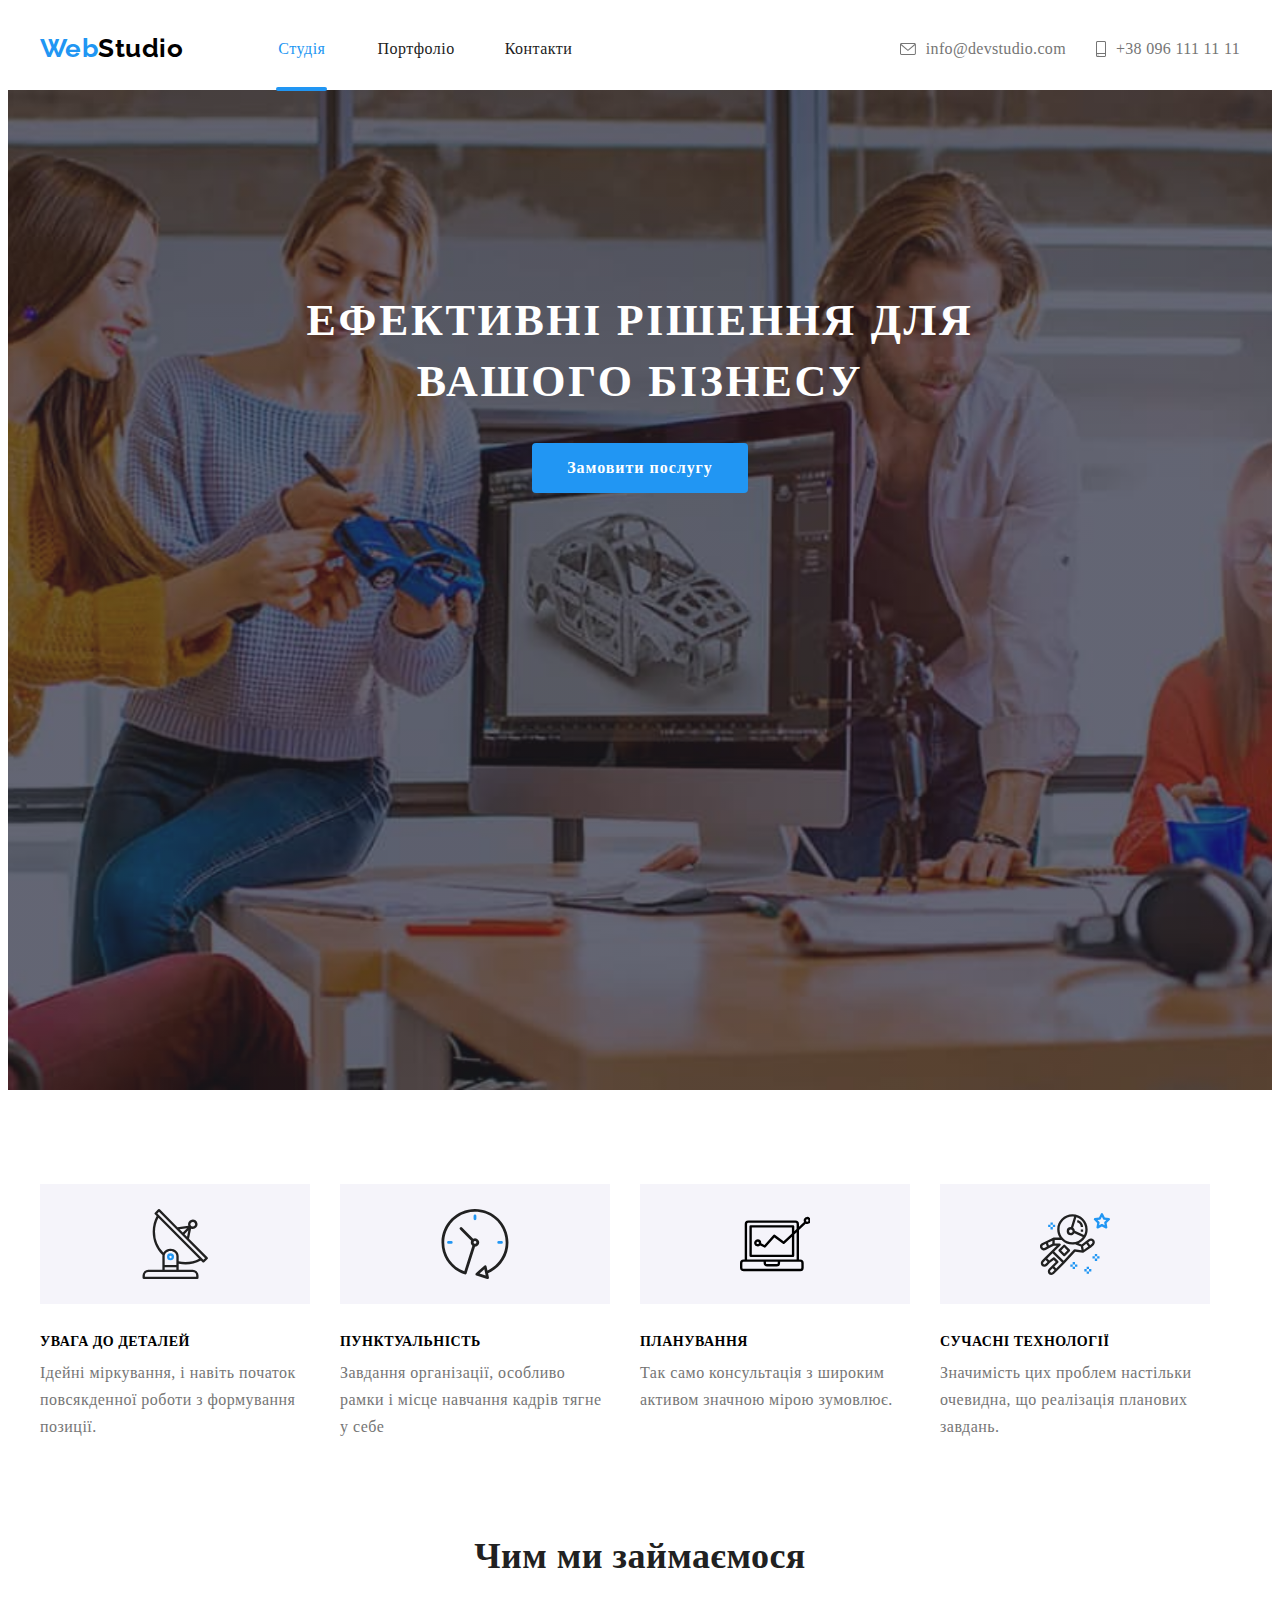
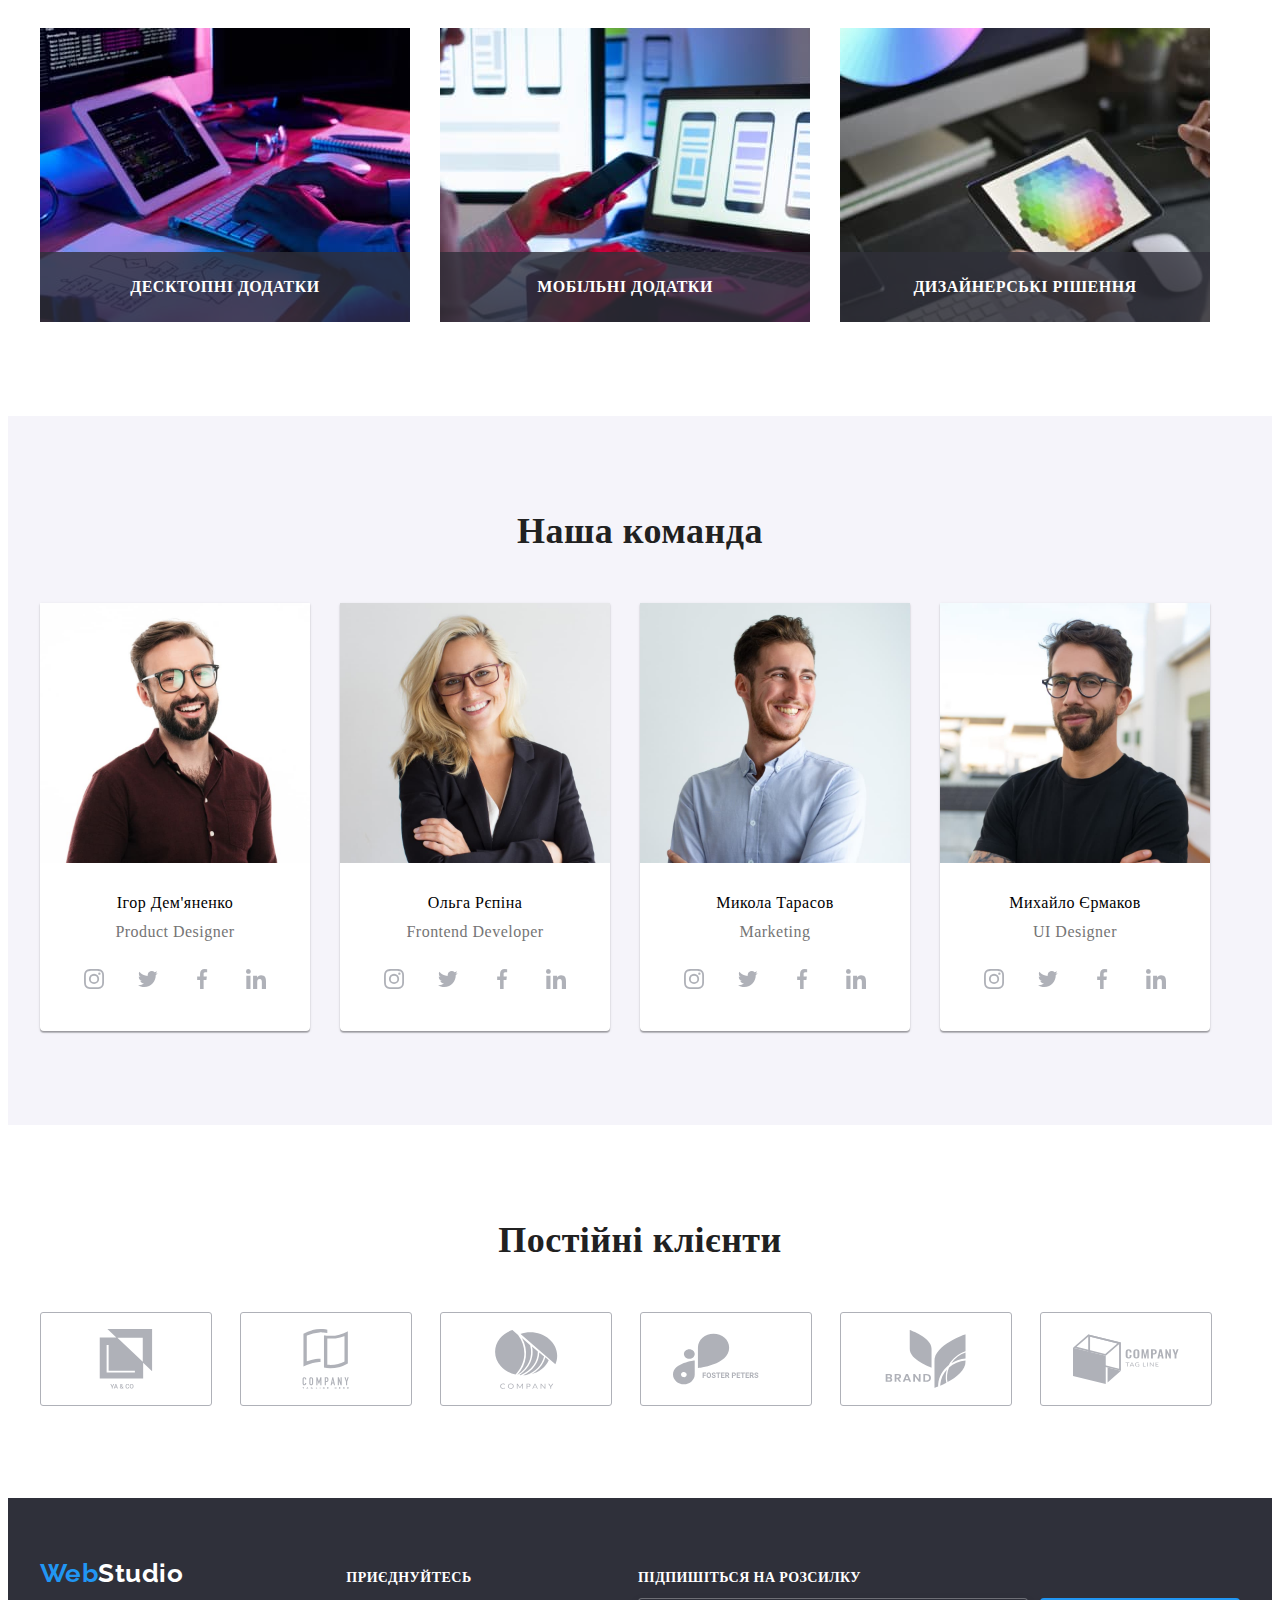
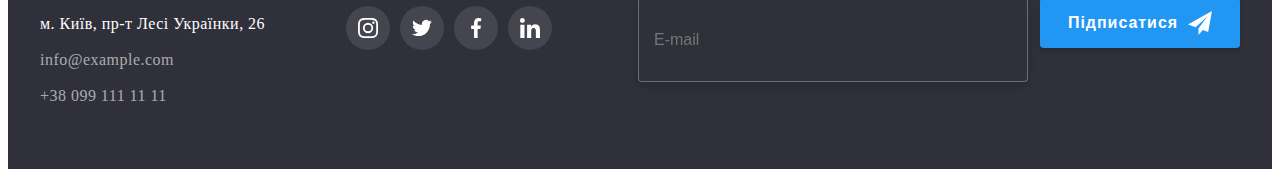
==== index.html @ 27f732f0 "Compiler-паршини" ====
<!DOCTYPE html>
<html lang="uk">
  <head>
    <meta charset="UTF-8" />
    <meta http-equiv="X-UA-Compatible" content="IE=edge" />
    <meta name="viewport" content="width=device-width, initial-scale=1.0" />
    <title>Студія</title>
    <link rel="preconnect" href="https://fonts.googleapis.com" />
    <link rel="preconnect" href="https://fonts.gstatic.com" crossorigin />
    <link
      href="https://fonts.googleapis.com/css2?family=Raleway:wght@700&family=Roboto:wght@400;500;700;900&display=swap"
      rel="stylesheet"
    />
    <link
      rel="stylesheet"
      href="https://cdnjs.cloudflare.com/ajax/libs/modern-normalize/1.1.0/modern-normalize.min.css"
      integrity="sha512-wpPYUAdjBVSE4KJnH1VR1HeZfpl1ub8YT/NKx4PuQ5NmX2tKuGu6U/JRp5y+Y8XG2tV+wKQpNHVUX03MfMFn9Q=="
      crossorigin="anonymous"
      referrerpolicy="no-referrer"
    />
    <link rel="stylesheet" href="./css/main.min.css" />
  </head>
  <body>
    <!-- Header -->
    <header class="page-header">
      <div class="container header">
        <a href="./index.html" class="logo"
          >Web<span class="word-header">Studio</span></a
        >
        <nav>
          <ul class="site-nav">
            <li class="item">
              <a href="./index.html" class="link currently"> Студія </a>
            </li>
            <li class="item">
              <a href="./portfolio.html" class="link">Портфоліо</a>
            </li>
            <li class="item"><a href="#" class="link">Контакти</a></li>
          </ul>
        </nav>
        <ul class="data">
          <li class="item">
            <a href="mailto:info@devstudio.com" class="data-link link">
              <svg class="icon-letter" width="16" height="12">
                <use href="./images/icons.svg#icon-letter"></use>
              </svg>
              info@devstudio.com
            </a>
          </li>
          <li class="item">
            <a href="tel:+380961111111" class="data-link link">
              <svg class="icon-phone" width="10" height="16">
                <use href="./images/icons.svg#icon-phone"></use>
              </svg>
              +38 096 111 11 11
            </a>
          </li>
        </ul>
      </div>
    </header>

    <!-- Hero -->
    <main>
      <section class="hero">
        <div class="container">
          <h1 class="hero-title">Ефективні рішення для вашого бізнесу</h1>
          <!-- Modal window -->
          <button type="button" class="button-hero" data-modal-open>
            Замовити послугу
          </button>
          <div class="backdrop is-hidden" data-modal>
            <div class="modal">
              <button type="button" class="btn-modal-close" data-modal-close>
                <svg class="icon-modal" width="18" height="18">
                  <use href="./images/icons.svg#icon-close-mod-win"></use>
                </svg>
              </button>
              <!-- modal form -->
              <div class="modal-form">
                <p class="form-title">Залиште свої дані, ми вам передзвонимо</p>
                <form class="form">
                  <div class="form-field">
                    <label class="form-label" for="name">Ім'я</label>
                    <div class="icon-position">
                      <input
                        class="form-input"
                        type="text"
                        name="name"
                        id="name"
                      />
                      <svg class="icon-form" width="18" height="18">
                        <use href="./images/icons.svg#icon-mod-name"></use>
                      </svg>
                    </div>
                  </div>
                  <div class="form-field">
                    <label class="form-label" for="tel">Телефон </label>
                    <div class="icon-position">
                      <input
                        class="form-input"
                        type="tel"
                        name="tel"
                        id="tel"
                      />
                      <svg class="icon-form" width="18" height="18">
                        <use href="./images/icons.svg#icon-mod-tel"></use>
                      </svg>
                    </div>
                  </div>
                  <div class="form-field">
                    <label class="form-label" for="email">Пошта</label>
                    <div class="icon-position">
                      <input
                        class="form-input"
                        type="email"
                        name="email"
                        id="email"
                      />
                      <svg class="icon-form" width="18" height="18">
                        <use href="./images/icons.svg#icon-mod-email"></use>
                      </svg>
                    </div>
                  </div>
                  <div class="comment-field">
                    <label class="form-label" for="comment">Коментар</label>
                    <textarea
                      class="comment"
                      name="comment"
                      id="comment"
                      placeholder="Введіть текст"
                    ></textarea>
                  </div>
                  <div class="checkbox-field">
                    <label class="form-label" for="agree">
                      <input
                        class="checkbox visually-hidden"
                        type="checkbox"
                        name="agree"
                        value="agree"
                        id="agree"
                      />
                      <svg class="icon-checkbox" width="16" height="15">
                        <use href="./images/icons.svg#icon-icon-check"></use>
                      </svg>
                      Погоджуюся з розсилкою та приймаю
                      <a href="" class="words-accent">Умови договору</a>
                    </label>
                  </div>
                  <button type="submit" class="bth-modal-send">
                    <span class="word-send">Відправити </span>
                  </button>
                </form>
              </div>
            </div>
          </div>
        </div>
      </section>
      <!-- Features -->
      <section class="section clients">
        <div class="container">
          <h2 class="visually-hidden">Feature</h2>
          <ul class="features-list">
            <li class="content icon-antena">
              <div class="icon-bcg">
                <svg width="70" height="70">
                  <use href="./images/icons.svg#icon-antena"></use>
                </svg>
              </div>
              <h3 class="title">увага до деталей</h3>
              <p class="p">
                Ідейні міркування, і навіть початок повсякденної роботи з
                формування позиції.
              </p>
            </li>
            <li class="content icon-clock">
              <div class="icon-bcg">
                <svg width="70" height="70">
                  <use href="./images/icons.svg#icon-clock"></use>
                </svg>
              </div>
              <h3 class="title">пунктуальність</h3>
              <p class="p">
                Завдання організації, особливо рамки і місце навчання кадрів
                тягне у себе
              </p>
            </li>
            <li class="content icon-vector">
              <div class="icon-bcg">
                <svg width="70" height="70">
                  <use href="./images/icons.svg#icon-vector"></use>
                </svg>
              </div>
              <h3 class="title">планування</h3>
              <p class="p">
                Так само консультація з широким активом значною мірою зумовлює.
              </p>
            </li>
            <li class="content icon-astronaut">
              <div class="icon-bcg">
                <svg width="70" height="70">
                  <use href="./images/icons.svg#icon-astronaut"></use>
                </svg>
              </div>
              <h3 class="title">сучасні технології</h3>
              <p class="p">
                Значимість цих проблем настільки очевидна, що реалізація
                планових завдань.
              </p>
            </li>
          </ul>
        </div>
      </section>

      <!-- Our work -->
      <section class="section work">
        <div class="container work">
          <h2 class="section-title">Чим ми займаємося</h2>
          <ul class="work-list">
            <li class="work-img">
              <img
                src="./images/work-image-1.jpg"
                alt="Різнокольорова картинка на екрані планшета"
                width="370"
                height="295"
              />
              <p class="subtitle">Десктопні додатки</p>
            </li>
            <li class="work-img">
              <img
                src="./images/work-image-2.jpg"
                alt="Людина друкує на клавіатурі"
                width="370"
                height="295"
              />
              <p class="subtitle">Мобільні додатки</p>
            </li>
            <li class="work-img">
              <img
                src="./images/work-image-3.jpg"
                alt="Людина тримає телефон перед ноутбуком"
                width="370"
                height="295"
              />
              <p class="subtitle">Дизайнерські рішення</p>
            </li>
          </ul>
        </div>
      </section>

      <!-- Our team -->
      <section class="section team">
        <div class="container">
          <h2 class="section-title">Наша команда</h2>
          <ul class="team-list">
            <li class="team title">
              <img
                src="./images/img-team-1.jpg"
                alt="Чоловік в сорочці та окулярах"
                width="270"
                height="260"
              />
              <div class="item-team">
                <h3 class="worker-name">Ігор Дем'яненко</h3>
                <p class="profesion">Product Designer</p>
                <ul class="socials-worker">
                  <li class="link-worker">
                    <a href="" class="link-soc-worker">
                      <svg class="icon insta" width="20" height="20">
                        <use
                          href="./images/icons.svg#icon-instagram-team"
                        ></use>
                      </svg>
                    </a>
                  </li>
                  <li class="link-worker">
                    <a href="" class="link-soc-worker">
                      <svg class="icon twitter" width="20" height="20">
                        <use href="./images/icons.svg#icon-twittwer-team"></use>
                      </svg>
                    </a>
                  </li>
                  <li class="link-worker">
                    <a href="" class="link-soc-worker"
                      ><svg class="icon facebook" width="20" height="20">
                        <use href="./images/icons.svg#icon-facebook-team"></use>
                      </svg>
                    </a>
                  </li>
                  <li class="link-worker">
                    <a href="" class="link-soc-worker"
                      ><svg class="icon linkedin" width="20" height="20">
                        <use href="./images/icons.svg#icon-linkedin-team"></use>
                      </svg>
                    </a>
                  </li>
                </ul>
              </div>
            </li>

            <li class="team title">
              <img
                src="./images/img-team-2.jpg"
                alt="Блондинка в окулярах,що посміхається"
                width="270"
                height="260"
              />
              <div class="item-team">
                <h3 class="worker-name">Ольга Рєпіна</h3>
                <p class="profesion">Frontend Developer</p>
                <ul class="socials-worker">
                  <li class="link-worker">
                    <a href="" class="link-soc-worker">
                      <svg class="icon insta" width="20" height="20">
                        <use
                          href="./images/icons.svg#icon-instagram-team"
                        ></use>
                      </svg>
                    </a>
                  </li>
                  <li class="link-worker">
                    <a href="" class="link-soc-worker">
                      <svg class="icon twitter" width="20" height="20">
                        <use href="./images/icons.svg#icon-twittwer-team"></use>
                      </svg>
                    </a>
                  </li>
                  <li class="link-worker">
                    <a href="" class="link-soc-worker"
                      ><svg class="icon facebook" width="20" height="20">
                        <use href="./images/icons.svg#icon-facebook-team"></use>
                      </svg>
                    </a>
                  </li>
                  <li class="link-worker">
                    <a href="" class="link-soc-worker"
                      ><svg class="icon linkedin" width="20" height="20">
                        <use href="./images/icons.svg#icon-linkedin-team"></use>
                      </svg>
                    </a>
                  </li>
                </ul>
              </div>
            </li>

            <li class="team title">
              <img
                src="./images/img-team-3.jpg"
                alt="Чоловік в білій сорочці"
                width="270"
                height="260"
              />
              <div class="item-team">
                <h3 class="worker-name">Микола Тарасов</h3>
                <p class="profesion">Marketing</p>
                <ul class="socials-worker">
                  <li class="link-worker">
                    <a href="" class="link-soc-worker">
                      <svg class="icon insta" width="20" height="20">
                        <use
                          href="./images/icons.svg#icon-instagram-team"
                        ></use>
                      </svg>
                    </a>
                  </li>
                  <li class="link-worker">
                    <a href="" class="link-soc-worker">
                      <svg class="icon twitter" width="20" height="20">
                        <use href="./images/icons.svg#icon-twittwer-team"></use>
                      </svg>
                    </a>
                  </li>
                  <li class="link-worker">
                    <a href="" class="link-soc-worker"
                      ><svg class="icon facebook" width="20" height="20">
                        <use href="./images/icons.svg#icon-facebook-team"></use>
                      </svg>
                    </a>
                  </li>
                  <li class="link-worker">
                    <a href="" class="link-soc-worker"
                      ><svg class="icon linkedin" width="20" height="20">
                        <use href="./images/icons.svg#icon-linkedin-team"></use>
                      </svg>
                    </a>
                  </li>
                </ul>
              </div>
            </li>
            <li class="team title">
              <img
                src="./images/img-team-4.jpg"
                alt="Чоловік в чорній футболці та окулярах"
                width="270"
                height="260"
              />
              <div class="item-team">
                <h3 class="worker-name">Михайло Єрмаков</h3>
                <p class="profesion">UI Designer</p>
                <ul class="socials-worker">
                  <li class="link-worker">
                    <a href="" class="link-soc-worker">
                      <svg class="icon insta" width="20" height="20">
                        <use
                          href="./images/icons.svg#icon-instagram-team"
                        ></use>
                      </svg>
                    </a>
                  </li>
                  <li class="link-worker">
                    <a href="" class="link-soc-worker">
                      <svg class="icon twitter" width="20" height="20">
                        <use href="./images/icons.svg#icon-twittwer-team"></use>
                      </svg>
                    </a>
                  </li>
                  <li class="link-worker">
                    <a href="" class="link-soc-worker"
                      ><svg class="icon facebook" width="20" height="20">
                        <use href="./images/icons.svg#icon-facebook-team"></use>
                      </svg>
                    </a>
                  </li>
                  <li class="link-worker">
                    <a href="" class="link-soc-worker"
                      ><svg class="icon linkedin" width="20" height="20">
                        <use href="./images/icons.svg#icon-linkedin-team"></use>
                      </svg>
                    </a>
                  </li>
                </ul>
              </div>
            </li>
          </ul>
        </div>
      </section>
    </main>
    <!-- Our clients -->
    <section class="section clients">
      <div class="container">
        <h2 class="section-title">Постійні клієнти</h2>
        <ul class="clients-list">
          <li class="item-clients">
            <a href="" class="link-clients">
              <svg class="clients-logo" width="106" height="60">
                <use href="./images/icons.svg#icon-client-1"></use>
              </svg>
            </a>
          </li>
          <li class="item-clients">
            <a href="" class="link-clients">
              <svg class="clients-logo" width="106" height="60">
                <use href="./images/icons.svg#icon-client-2"></use>
              </svg>
            </a>
          </li>
          <li class="item-clients">
            <a href="" class="link-clients">
              <svg class="clients-logo" width="106" height="60">
                <use href="./images/icons.svg#icon-client-3"></use>
              </svg>
            </a>
          </li>
          <li class="item-clients">
            <a href="" class="link-clients">
              <svg class="clients-logo" width="106" height="60">
                <use href="./images/icons.svg#icon-client-4"></use>
              </svg>
            </a>
          </li>
          <li class="item-clients">
            <a href="" class="link-clients">
              <svg class="clients-logo" width="106" height="60">
                <use href="./images/icons.svg#icon-client-5"></use>
              </svg>
            </a>
          </li>
          <li class="item-clients">
            <a href="" class="link-clients">
              <svg class="clients-logo" width="106" height="60">
                <use href="./images/icons.svg#icon-client-6"></use>
              </svg>
            </a>
          </li>
        </ul>
      </div>
    </section>
    <!-- Footer -->
    <footer class="page-footer">
      <div class="container footer container-flex">
        <div>
          <a href="./index.html" class="logo"
            >Web<span class="word-footer">Studio</span></a
          >
          <address>
            <ul class="footer-adress">
              <li class="adress list">
                <a
                  href="https://goo.gl/maps/qeJtRWm4Bzfb1oUb7"
                  target="_blank"
                  rel="noopener noreferrer nofollow"
                  class="link color"
                  >м. Київ, пр-т Лесі Українки, 26</a
                >
              </li>
              <li class="list">
                <a href="mailto:info@example.com" class="link"
                  >info@example.com</a
                >
              </li>
              <li class="list">
                <a href="tel:+380991111111" class="link">+38 099 111 11 11</a>
              </li>
            </ul>
          </address>
        </div>
        <div class="social">
          <p class="social-title">Приєднуйтесь</p>
          <ul class="social-list">
            <li class="item-footer">
              <a href="" class="social-link">
                <svg class="link-insta" width="20" height="20">
                  <use href="./images/icons.svg#icon-instagram-footer"></use>
                </svg>
              </a>
            </li>
            <li class="item-footer">
              <a href="" class="social-link">
                <svg class="link-twitter" width="20" height="20">
                  <use href="./images/icons.svg#icon-twitter-footer"></use>
                </svg>
              </a>
            </li>
            <li class="item-footer">
              <a href="" class="social-link">
                <svg class="link-facebook" width="20" height="20">
                  <use href="./images/icons.svg#icon-facebook-footer"></use>
                </svg>
              </a>
            </li>
            <li class="item-footer">
              <a href="" class="social-link">
                <svg class="link-linkedin" width="20" height="20">
                  <use href="./images/icons.svg#icon-linkedin-footer"></use>
                </svg>
              </a>
            </li>
          </ul>
        </div>
        <div class="footer-form-box">
          <p class="footer-form-subtitle">Підпишіться на розсилку</p>
          <form class="footer-form">
            <input type="email" name="email" placeholder="E-mail" />
            <button class="btn-sign" type="submit">
              <span class="item-sign">Підписатися</span>
              <svg width="24" height="24">
                <use href="./images/icons.svg#icon-telegram-footer"></use>
              </svg>
            </button>
          </form>
        </div>
      </div>
    </footer>
    <script>
      (() => {
        document.querySelector(".js-speaker-form").addEventListener("submit", e => {
          e.preventDefault();
          new FormData(e.currentTarget).forEach((value, name) => console.log(${name}: ${value}));
        });
      })();
    </script>
  </body>
</html>
---- css/main.min.css ----
h1,h2,h3,h4,h5,h6,p{margin:0px}img{display:block;max-width:100%;height:auto}ul{padding:0;margin:0;list-style:none}body{color:var #212121;background-color:var #fff;font-family:var "Roboto",sans-serif;font-size:var 14px;letter-spacing:.03em}.all-padding,.clients,.section{padding-top:94px;padding-bottom:94px}.adress{font-style:normal}.container{width:1200px;margin-left:auto;margin-right:auto;padding-left:15px;padding-right:15px}.link{text-decoration:none}.visually-hidden{position:absolute;white-space:nowrap;width:1px;height:1px;overflow:hidden;border:0;padding:0;clip:rect(0 0 0 0);-webkit-clip-path:inset(50%);clip-path:inset(50%);margin:-1px}.page-header{background-color:#fff}.page-header .logo,.page-footer .logo{font-family:"Raleway",sans-serif;font-weight:700;font-size:26px;line-height:1.2}.logo{margin-right:93px;color:#2196f3;text-decoration:none}.word-header{color:#000}.site-nav{display:flex}.site-nav .item+.item{margin-left:50px}.site-nav .link{display:block;padding-top:10px;padding-bottom:10px;color:#212121;font-weight:500;line-height:1.1;text-decoration:none;transition-property:color;transition-duration:250ms;transition-timing-function:cubic-bezier(0.4, 0, 0.2, 1)}.site-nav .link:hover,.site-nav .link:focus{color:#2196f3}.site-nav .link.currently{position:relative;color:#2196f3;padding-left:2px;padding-right:2px}.data{display:flex;margin-left:auto}.data .item+.item{margin-left:30px}.page-header .header{display:flex;align-items:center}.data .data-link{display:flex;align-items:center;padding-top:32px;padding-bottom:32px;color:#757575;font-weight:500;line-height:1.1;letter-spacing:.02em;transition:color 250ms cubic-bezier(0.4, 0, 0.2, 1)}.data-link{fill:#757575}.icon-letter,.icon-phone{fill:currentColor;margin-right:10px}.currently::after{content:"";position:absolute;bottom:-23px;right:0;width:100%;height:4px;background-color:#2196f3;border-radius:2px}.hero{max-width:1600px;height:600px;padding:200px 0;margin:auto;background-image:linear-gradient(rgba(47, 48, 58, 0.4), rgba(47, 48, 58, 0.4)),url("../images/hero-fon.jpg");background-repeat:no-repeat;background-position:center;background-size:cover;background-color:#2f303a;text-align:center}.hero-title{margin-bottom:30px;margin-right:auto;margin-left:auto;width:696px;color:#fff;font-style:normal;font-weight:900;font-size:44px;line-height:1.4;letter-spacing:.06em;text-transform:uppercase}.button-hero{display:inline-block;border-radius:4px;padding:10px 32px;min-width:216px;border:none;color:#fff;background-color:#2196f3;font-family:inherit;font-weight:700;font-size:16px;line-height:1.9;align-items:center;text-align:center;letter-spacing:.06em;cursor:pointer;transition:background-color 250ms cubic-bezier(0.4, 0, 0.2, 1)}.button:hover,.button:focus{background-color:#188ce8}.backdrop{position:fixed;top:0;left:0;width:100%;height:100%;background-color:rgba(0,0,0,.2);opacity:1;transition:opacity 250ms cubic-bezier(0.4, 0, 0.2, 1),visibility 250ms cubic-bezier(0.4, 0, 0.2, 1)}.backdrop.is-hidden{opacity:0;pointer-events:none;visibility:hidden}.modal{position:absolute;top:50%;left:50%;transform:translate(-50%, -50%);transition:transform 250ms cubic-bezier(0.4, 0, 0.2, 1),box-shadow 250ms cubic-bezier(0.4, 0, 0.2, 1);width:528px;height:581px;background-color:#fff;border-radius:4px;box-shadow:0px 1px 3px rgba(0,0,0,.12),0px 1px 1px rgba(0,0,0,.14),0px 2px 1px rgba(0,0,0,.2)}.btn-modal-close{position:absolute;top:8px;right:8px;display:flex;justify-content:center;align-items:center;width:30px;height:30px;padding:6px;margin-left:auto;background-color:#fff;color:#000;border-radius:50%;border:1px solid rgba(0,0,0,.1);cursor:pointer;transition:fill 250ms cubic-bezier(0.4, 0, 0.2, 1)}.btn-modal-close:hover,.btn-modal-close:focus{fill:#2196f3}.modal-form{padding:40px}.form-title{margin-bottom:12px;font-weight:700;font-size:20px;line-height:1.2;text-align:center;color:#212121}.bth-modal-send{display:inline-block;margin-top:30px;width:200px;height:50px;text-align:center;background-color:#2196f3;box-shadow:0px 4px 4px rgba(0,0,0,.15);border-radius:4px;border:none;cursor:pointer;transition:background-color 250ms cubic-bezier(0.4, 0, 0.2, 1),box-shadow 250ms cubic-bezier(0.4, 0, 0.2, 1)}.bth-modal-send:hover,.bth-modal-send:focus{background:#188ce8;box-shadow:0px 4px 4px rgba(0,0,0,.15);border-radius:4px}.word-send{padding:10px 52px;font-weight:700;font-size:16px;line-height:1.9;letter-spacing:.06em;color:#fff}.words-accent{color:#2196f3}.form-field{text-align:start;margin-bottom:10px}.form-label{display:block;margin-bottom:4px;font-size:12px;line-height:1.2;letter-spacing:.01em;color:#757575}.form-input{padding-left:42px;width:100%;height:40px;border:1px solid rgba(33,33,33,.2);border-radius:4px;transition:border-color 250ms cubic-bezier(0.4, 0, 0.2, 1),cursor 250ms cubic-bezier(0.4, 0, 0.2, 1)}.form-input:hover,.form-input:focus,.comment:hover,.comment:focus{border-color:#2196f3;cursor:pointer;outline:none}.comment-field{display:flex;flex-direction:column;text-align:start;margin-bottom:20px}textarea{resize:none}.comment{width:100%;height:120px;border:1px solid rgba(33,33,33,.2);border-radius:4px;padding:12px 16px;transition:border-color 250ms cubic-bezier(0.4, 0, 0.2, 1),cursor 250ms cubic-bezier(0.4, 0, 0.2, 1)}.comment-field .comment::-moz-placeholder{font-size:12px;line-height:1.7;letter-spacing:.01em;color:rgba(117,117,117,.5)}.comment-field .comment:-ms-input-placeholder{font-size:12px;line-height:1.7;letter-spacing:.01em;color:rgba(117,117,117,.5)}.comment-field .comment::placeholder{font-size:12px;line-height:1.7;letter-spacing:.01em;color:rgba(117,117,117,.5)}.checkbox-field input[type=checkbox]{margin-right:8px}.checkbox-field{display:flex;align-items:center;justify-content:center}.checkbox-field .form-label{font-size:14px;line-height:1.8;color:#757575}.icon-position{position:relative}.icon-form{position:absolute;top:50%;left:12px;transform:translateY(-50%);transition:fill 250ms cubic-bezier(0.4, 0, 0.2, 1)}.form-input:hover+.icon-form,.form-input:focus+.icon-form{fill:var(--color-accent)}.icon-checkbox{margin-right:7px;display:inline-block;border:2px solid #212121;border-radius:2px;transition:background-color 250ms cubic-bezier(0.4, 0, 0.2, 1),border-color 250ms cubic-bezier(0.4, 0, 0.2, 1),background-image 250ms cubic-bezier(0.4, 0, 0.2, 1)}.checkbox:checked+.icon-checkbox{background-color:#2196f3;background-image:url(../images/agree.svg);background-size:contain;background-origin:border-box;border-color:#2196f3}.features-list{display:flex}.features-list .content:not(:last-child){margin-right:30px}.content{width:270px}.features-list .title{margin-top:30px;margin-bottom:10px;line-height:1.1;font-size:14px;text-transform:uppercase}.clientes .title{color:#212121;font-weight:700;line-height:1.1;text-transform:uppercase}.clients .p{color:#757575;line-height:1.7}.icon-bcg{display:flex;justify-content:center;align-items:center;font-weight:270px;height:120px;background-color:#f5f4fa}.clients-list{display:flex;gap:30px}.item-clients{width:170px;height:92px}.link-clients{display:flex;justify-content:center;align-items:center;width:100%;height:100%;color:#afb1b8;border:1px solid #afb1b8;border-radius:3px;transition:color 250ms cubic-bezier(0.4, 0, 0.2, 1),border 250ms cubic-bezier(0.4, 0, 0.2, 1)}.link-clients:hover,.link-clients:focus{color:#2196f3;border:1px solid #2196f3}.link-clients .clients-logo{fill:currentColor}.team{background-color:#f5f4fa}.section .worker-name{margin-bottom:10px;font-weight:500;font-size:16px;line-height:1.2;text-align:center}.section .profesion{color:#757575;font-size:16px;line-height:1.2;text-align:center;margin-bottom:16px}.team-list{display:flex}.team-list .title:not(:last-child){margin-right:30px}.team-list .item-team{padding-top:30px;padding-bottom:30px}.team-list .title{background:#fff;box-shadow:0px 1px 3px rgba(0,0,0,.12),0px 1px 1px rgba(0,0,0,.14),0px 2px 1px rgba(0,0,0,.2);border-radius:0px 0px 4px 4px}.socials-worker{display:flex;justify-content:center;gap:10px}.link-worker{width:44px;height:44px}.link-soc-worker{display:flex;justify-content:center;align-items:center;width:100%;height:100%;border-radius:50%;color:#afb1b8;background-color:#fff;transition:background-color 250ms cubic-bezier(0.4, 0, 0.2, 1),color 250ms cubic-bezier(0.4, 0, 0.2, 1)}.link-soc-worker:hover,.link-soc-worker:focus{background-color:#2196f3;color:#fff}.link-soc-worker .icon{fill:currentColor}.work{padding-top:0}.section-title{margin-bottom:50px;color:#212121;font-weight:700;font-size:36px;line-height:1.2;text-align:center}.work-list{display:flex}.work-list .work-img+.work-img{margin-left:30px}.work-img{position:relative}.subtitle{position:absolute;left:0;bottom:0;width:100%;height:70px;display:flex;align-items:center;justify-content:center;color:#fff;background:rgba(47,48,58,.8);font-weight:700;line-height:1.1;text-align:center;text-transform:uppercase}.products-list>a{text-decoration:none}.types{letter-spacing:.03em}.btn-nav{display:flex;justify-content:center;margin-bottom:50px}.btn-nav .btn-list+.btn-list{margin-left:8px}.title-list{margin-bottom:4px;color:#212121;font-weight:700;font-size:18px;line-height:2;letter-spacing:.06em}.products .title{color:#757575;line-height:1.88;font-size:16px}.products{display:flex;flex-wrap:wrap}.products .products-list{width:370px;margin-right:30px;margin-bottom:30px}.products-list:nth-child(3n){margin-right:0}.products-list:nth-last-child(-n+3){margin-bottom:0px}.heading{padding:20px 24px;border:1px solid #eee}.product-thumb{position:relative;overflow:hidden}.text-side{position:absolute;top:0;left:0;padding:63px 24px;width:100%;height:100%;text-align:center;font-size:18px;line-height:1.5;background-color:rgba(33,150,243,.9);color:#fff;transform:translateY(100%);transition:transform 250ms cubic-bezier(0.4, 0, 0.2, 1)}.products-link:hover .text-side,.products-link:focus .text-side{transform:translateY(0)}.products-link{display:block;transition:box-shadow 250ms cubic-bezier(0.4, 0, 0.2, 1)}.products-link:hover,.products-link:focus{box-shadow:0px 1px 1px rgba(0,0,0,.12),0px 4px 4px rgba(0,0,0,.06),1px 4px 6px rgba(0,0,0,.16)}.btn-nav .button{display:inline-block;padding:6px 22px;border-radius:4px;border:none;font-family:inherit;color:#212121;background-color:#f5f4fa;font-size:16px;font-weight:500;line-height:1.62;letter-spacing:.03;text-align:center;border:none;cursor:pointer;transition:color 250ms cubic-bezier(0.4, 0, 0.2, 1),background-color 250ms cubic-bezier(0.4, 0, 0.2, 1),box-shadow 250ms cubic-bezier(0.4, 0, 0.2, 1)}.button:hover,.button:focus{color:#fff;background-color:#2196f3;box-shadow:0px 3px 1px rgba(0,0,0,.1),0px 1px 2px rgba(0,0,0,.08),0px 2px 2px rgba(0,0,0,.12)}.page-footer{padding-top:60px;padding-bottom:60px;background-color:#2f303a}.word-footer{color:#fff}.page-footer .logo{display:block;margin-bottom:20px}.footer-adress .list:not(:last-child){margin-bottom:9px}.list .link{color:rgba(255,255,255,.6);line-height:1.7;letter-spacing:.03em;font-style:normal;transition:color 250ms cubic-bezier(0.4, 0, 0.2, 1)}.footer-adress .color{color:#fff;line-height:1.7;transition:color 250ms cubic-bezier(0.4, 0, 0.2, 1)}.link:hover,.link:focus{color:#2196f3}.container-flex{display:flex;align-items:baseline}.social-title{margin-bottom:20px;font-size:14px;font-weight:700;line-height:1.14;text-transform:uppercase;color:#fff}.social{margin-left:70px}.social-list{display:flex}.item-footer{margin-right:10px}.item-footer:last-child{margin-right:0}.social-link{display:flex;justify-content:center;align-items:center;background-color:rgba(255,255,255,.1);width:44px;height:44px;border-radius:50%;cursor:pointer;transition:background-color 250ms cubic-bezier(0.4, 0, 0.2, 1)}.social-link:hover,.social-link:hover{background-color:#2196f3}.footer-form-box{margin-left:auto}.footer-form{display:flex;justify-content:space-between;margin-top:12px}.footer-form-subtitle{font-weight:700;font-size:14px;line-height:1.1;letter-spacing:.03em;text-transform:uppercase;color:#fff}.btn-sign{display:flex;justify-content:center;align-items:center;padding:10px 28px;margin-left:12px;width:200px;height:50px;background:#2196f3;box-shadow:0px 4px 4px rgba(0,0,0,.15);border-radius:4px;border:none;cursor:pointer;transition:box-shadow 250ms cubic-bezier(0.4, 0, 0.2, 1)}.item-sign{margin-right:10px;font-weight:700;font-size:16px;line-height:1.9;letter-spacing:.06em;color:#fff}.footer-form input{display:inline-block;min-width:358px;height:50px;padding:16px 15px;background-color:#2f303a;border:1px solid rgba(255,255,255,.3);filter:drop-shadow(0px 4px 4px rgba(0, 0, 0, 0.15));border-radius:4px;font-size:16px;line-height:1.3;color:rgba(255,255,255,.6)}.footer-form .input::-moz-placeholder{font-size:16px;line-height:1.3;color:rgba(255,255,255,.6)}.footer-form .input:-ms-input-placeholder{font-size:16px;line-height:1.3;color:rgba(255,255,255,.6)}.footer-form .input::placeholder{font-size:16px;line-height:1.3;color:rgba(255,255,255,.6)}/*# sourceMappingURL=main.min.css.map */
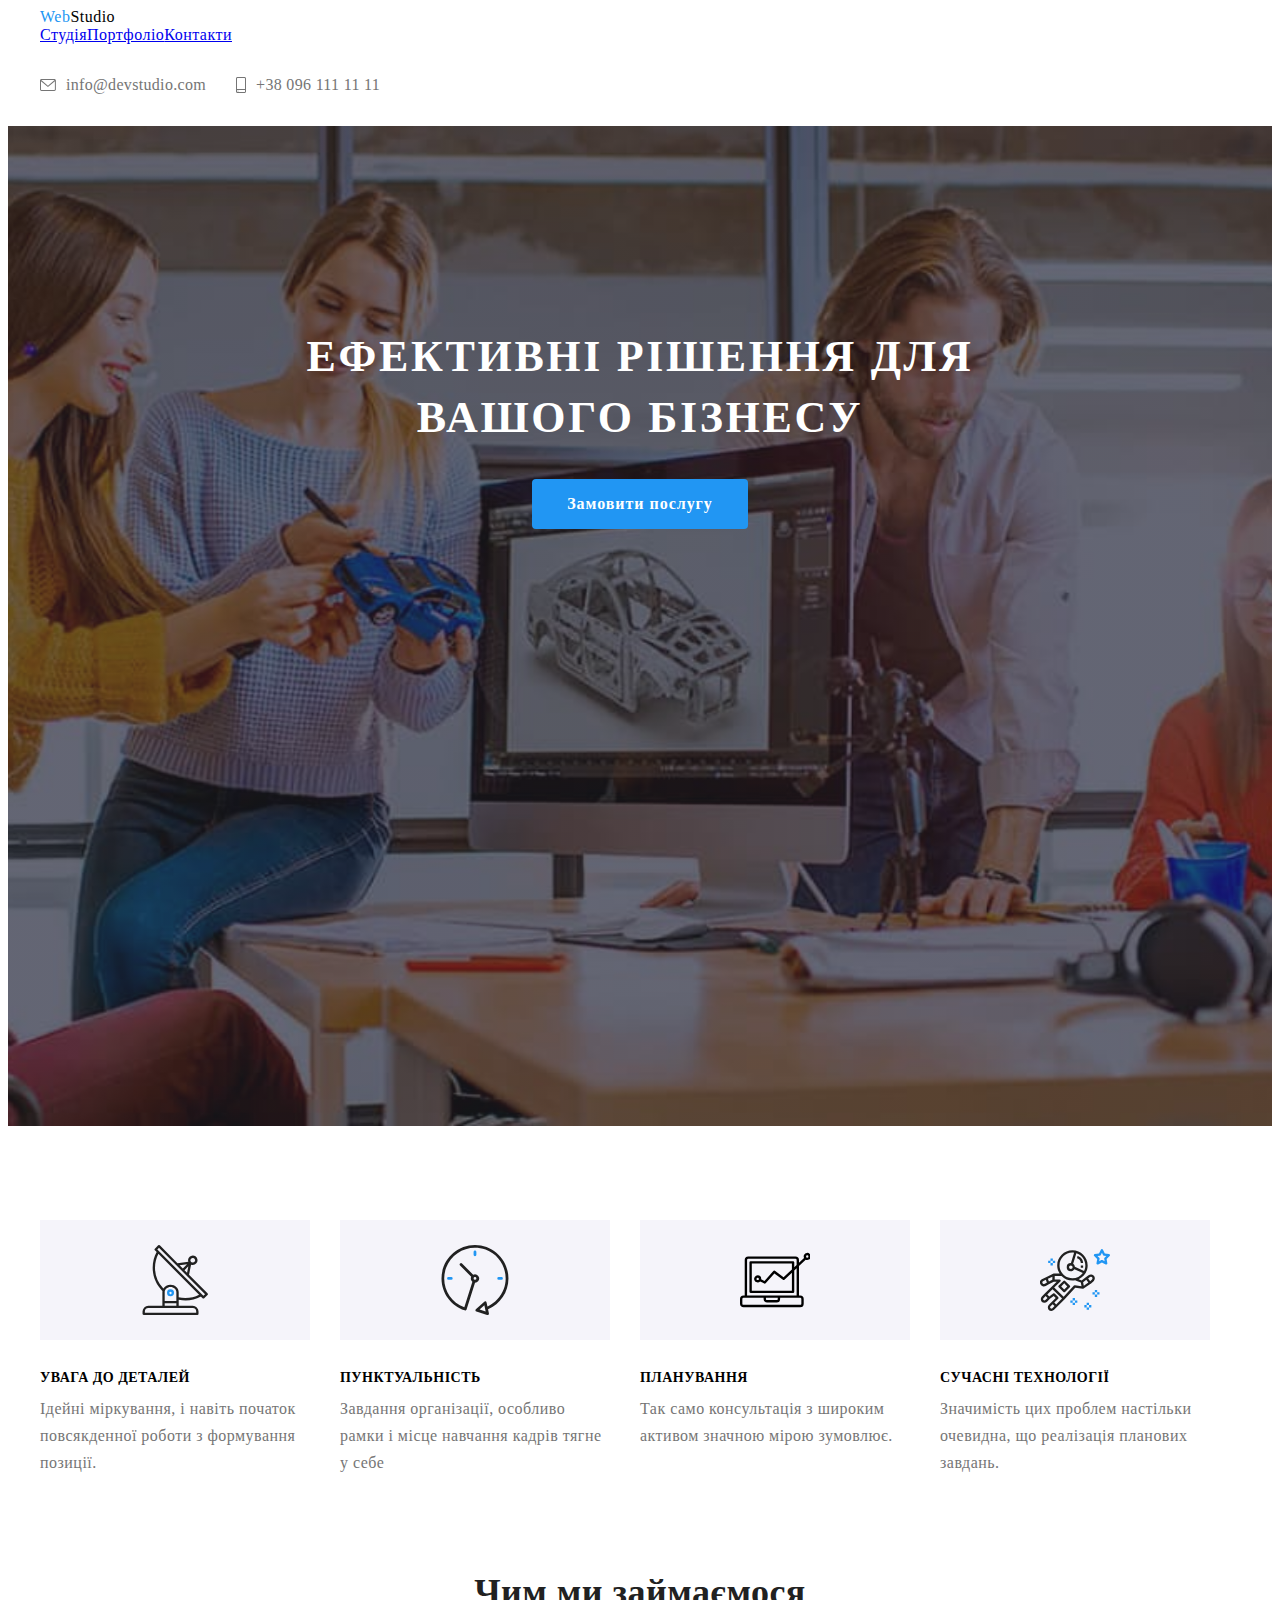
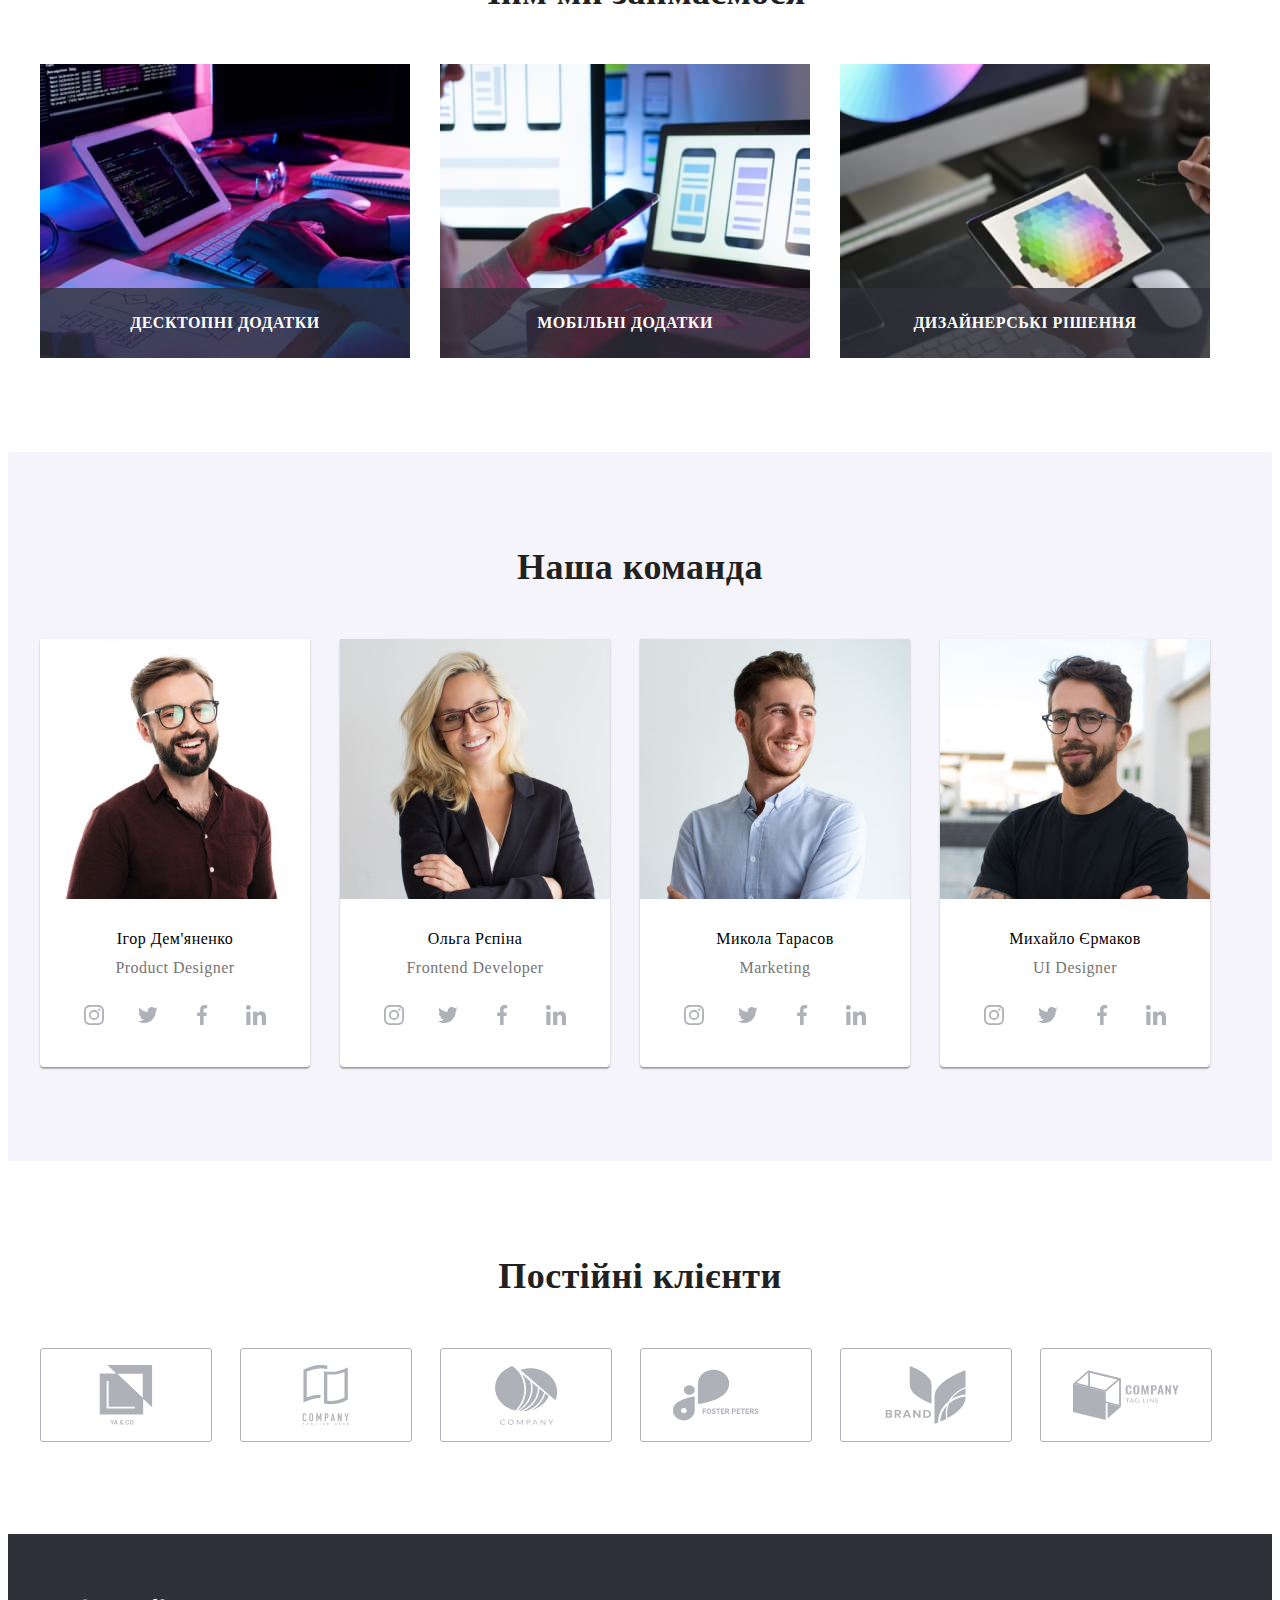
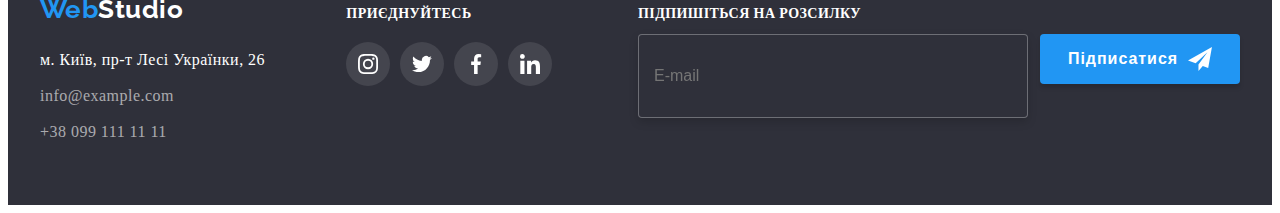
==== commit 0b98d6b9: "BAM header" ====
--- a/index.html
+++ b/index.html
@@ -22,20 +22,24 @@
   </head>
   <body>
     <!-- Header -->
-    <header class="page-header">
+    <header class="header">
       <div class="container header">
         <a href="./index.html" class="logo"
           >Web<span class="word-header">Studio</span></a
         >
         <nav>
           <ul class="site-nav">
-            <li class="item">
-              <a href="./index.html" class="link currently"> Студія </a>
-            </li>
-            <li class="item">
-              <a href="./portfolio.html" class="link">Портфоліо</a>
-            </li>
-            <li class="item"><a href="#" class="link">Контакти</a></li>
+            <li class="site-nav__item">
+              <a href="./index.html" class="site-nav__link currently">
+                Студія
+              </a>
+            </li>
+            <li class="site-nav__item">
+              <a href="./portfolio.html" class="site-nav__link">Портфоліо</a>
+            </li>
+            <li class="site-nav__item">
+              <a href="#" class="site-nav__link">Контакти</a>
+            </li>
           </ul>
         </nav>
         <ul class="data">
@@ -560,13 +564,6 @@
         </div>
       </div>
     </footer>
-    <script>
-      (() => {
-        document.querySelector(".js-speaker-form").addEventListener("submit", e => {
-          e.preventDefault();
-          new FormData(e.currentTarget).forEach((value, name) => console.log(${name}: ${value}));
-        });
-      })();
-    </script>
+    <script src="./js/modal.js"></script>
   </body>
 </html>
--- a/css/main.min.css
+++ b/css/main.min.css
@@ -1 +1 @@
-h1,h2,h3,h4,h5,h6,p{margin:0px}img{display:block;max-width:100%;height:auto}ul{padding:0;margin:0;list-style:none}body{color:var #212121;background-color:var #fff;font-family:var "Roboto",sans-serif;font-size:var 14px;letter-spacing:.03em}.all-padding,.clients,.section{padding-top:94px;padding-bottom:94px}.adress{font-style:normal}.container{width:1200px;margin-left:auto;margin-right:auto;padding-left:15px;padding-right:15px}.link{text-decoration:none}.visually-hidden{position:absolute;white-space:nowrap;width:1px;height:1px;overflow:hidden;border:0;padding:0;clip:rect(0 0 0 0);-webkit-clip-path:inset(50%);clip-path:inset(50%);margin:-1px}.page-header{background-color:#fff}.page-header .logo,.page-footer .logo{font-family:"Raleway",sans-serif;font-weight:700;font-size:26px;line-height:1.2}.logo{margin-right:93px;color:#2196f3;text-decoration:none}.word-header{color:#000}.site-nav{display:flex}.site-nav .item+.item{margin-left:50px}.site-nav .link{display:block;padding-top:10px;padding-bottom:10px;color:#212121;font-weight:500;line-height:1.1;text-decoration:none;transition-property:color;transition-duration:250ms;transition-timing-function:cubic-bezier(0.4, 0, 0.2, 1)}.site-nav .link:hover,.site-nav .link:focus{color:#2196f3}.site-nav .link.currently{position:relative;color:#2196f3;padding-left:2px;padding-right:2px}.data{display:flex;margin-left:auto}.data .item+.item{margin-left:30px}.page-header .header{display:flex;align-items:center}.data .data-link{display:flex;align-items:center;padding-top:32px;padding-bottom:32px;color:#757575;font-weight:500;line-height:1.1;letter-spacing:.02em;transition:color 250ms cubic-bezier(0.4, 0, 0.2, 1)}.data-link{fill:#757575}.icon-letter,.icon-phone{fill:currentColor;margin-right:10px}.currently::after{content:"";position:absolute;bottom:-23px;right:0;width:100%;height:4px;background-color:#2196f3;border-radius:2px}.hero{max-width:1600px;height:600px;padding:200px 0;margin:auto;background-image:linear-gradient(rgba(47, 48, 58, 0.4), rgba(47, 48, 58, 0.4)),url("../images/hero-fon.jpg");background-repeat:no-repeat;background-position:center;background-size:cover;background-color:#2f303a;text-align:center}.hero-title{margin-bottom:30px;margin-right:auto;margin-left:auto;width:696px;color:#fff;font-style:normal;font-weight:900;font-size:44px;line-height:1.4;letter-spacing:.06em;text-transform:uppercase}.button-hero{display:inline-block;border-radius:4px;padding:10px 32px;min-width:216px;border:none;color:#fff;background-color:#2196f3;font-family:inherit;font-weight:700;font-size:16px;line-height:1.9;align-items:center;text-align:center;letter-spacing:.06em;cursor:pointer;transition:background-color 250ms cubic-bezier(0.4, 0, 0.2, 1)}.button:hover,.button:focus{background-color:#188ce8}.backdrop{position:fixed;top:0;left:0;width:100%;height:100%;background-color:rgba(0,0,0,.2);opacity:1;transition:opacity 250ms cubic-bezier(0.4, 0, 0.2, 1),visibility 250ms cubic-bezier(0.4, 0, 0.2, 1)}.backdrop.is-hidden{opacity:0;pointer-events:none;visibility:hidden}.modal{position:absolute;top:50%;left:50%;transform:translate(-50%, -50%);transition:transform 250ms cubic-bezier(0.4, 0, 0.2, 1),box-shadow 250ms cubic-bezier(0.4, 0, 0.2, 1);width:528px;height:581px;background-color:#fff;border-radius:4px;box-shadow:0px 1px 3px rgba(0,0,0,.12),0px 1px 1px rgba(0,0,0,.14),0px 2px 1px rgba(0,0,0,.2)}.btn-modal-close{position:absolute;top:8px;right:8px;display:flex;justify-content:center;align-items:center;width:30px;height:30px;padding:6px;margin-left:auto;background-color:#fff;color:#000;border-radius:50%;border:1px solid rgba(0,0,0,.1);cursor:pointer;transition:fill 250ms cubic-bezier(0.4, 0, 0.2, 1)}.btn-modal-close:hover,.btn-modal-close:focus{fill:#2196f3}.modal-form{padding:40px}.form-title{margin-bottom:12px;font-weight:700;font-size:20px;line-height:1.2;text-align:center;color:#212121}.bth-modal-send{display:inline-block;margin-top:30px;width:200px;height:50px;text-align:center;background-color:#2196f3;box-shadow:0px 4px 4px rgba(0,0,0,.15);border-radius:4px;border:none;cursor:pointer;transition:background-color 250ms cubic-bezier(0.4, 0, 0.2, 1),box-shadow 250ms cubic-bezier(0.4, 0, 0.2, 1)}.bth-modal-send:hover,.bth-modal-send:focus{background:#188ce8;box-shadow:0px 4px 4px rgba(0,0,0,.15);border-radius:4px}.word-send{padding:10px 52px;font-weight:700;font-size:16px;line-height:1.9;letter-spacing:.06em;color:#fff}.words-accent{color:#2196f3}.form-field{text-align:start;margin-bottom:10px}.form-label{display:block;margin-bottom:4px;font-size:12px;line-height:1.2;letter-spacing:.01em;color:#757575}.form-input{padding-left:42px;width:100%;height:40px;border:1px solid rgba(33,33,33,.2);border-radius:4px;transition:border-color 250ms cubic-bezier(0.4, 0, 0.2, 1),cursor 250ms cubic-bezier(0.4, 0, 0.2, 1)}.form-input:hover,.form-input:focus,.comment:hover,.comment:focus{border-color:#2196f3;cursor:pointer;outline:none}.comment-field{display:flex;flex-direction:column;text-align:start;margin-bottom:20px}textarea{resize:none}.comment{width:100%;height:120px;border:1px solid rgba(33,33,33,.2);border-radius:4px;padding:12px 16px;transition:border-color 250ms cubic-bezier(0.4, 0, 0.2, 1),cursor 250ms cubic-bezier(0.4, 0, 0.2, 1)}.comment-field .comment::-moz-placeholder{font-size:12px;line-height:1.7;letter-spacing:.01em;color:rgba(117,117,117,.5)}.comment-field .comment:-ms-input-placeholder{font-size:12px;line-height:1.7;letter-spacing:.01em;color:rgba(117,117,117,.5)}.comment-field .comment::placeholder{font-size:12px;line-height:1.7;letter-spacing:.01em;color:rgba(117,117,117,.5)}.checkbox-field input[type=checkbox]{margin-right:8px}.checkbox-field{display:flex;align-items:center;justify-content:center}.checkbox-field .form-label{font-size:14px;line-height:1.8;color:#757575}.icon-position{position:relative}.icon-form{position:absolute;top:50%;left:12px;transform:translateY(-50%);transition:fill 250ms cubic-bezier(0.4, 0, 0.2, 1)}.form-input:hover+.icon-form,.form-input:focus+.icon-form{fill:var(--color-accent)}.icon-checkbox{margin-right:7px;display:inline-block;border:2px solid #212121;border-radius:2px;transition:background-color 250ms cubic-bezier(0.4, 0, 0.2, 1),border-color 250ms cubic-bezier(0.4, 0, 0.2, 1),background-image 250ms cubic-bezier(0.4, 0, 0.2, 1)}.checkbox:checked+.icon-checkbox{background-color:#2196f3;background-image:url(../images/agree.svg);background-size:contain;background-origin:border-box;border-color:#2196f3}.features-list{display:flex}.features-list .content:not(:last-child){margin-right:30px}.content{width:270px}.features-list .title{margin-top:30px;margin-bottom:10px;line-height:1.1;font-size:14px;text-transform:uppercase}.clientes .title{color:#212121;font-weight:700;line-height:1.1;text-transform:uppercase}.clients .p{color:#757575;line-height:1.7}.icon-bcg{display:flex;justify-content:center;align-items:center;font-weight:270px;height:120px;background-color:#f5f4fa}.clients-list{display:flex;gap:30px}.item-clients{width:170px;height:92px}.link-clients{display:flex;justify-content:center;align-items:center;width:100%;height:100%;color:#afb1b8;border:1px solid #afb1b8;border-radius:3px;transition:color 250ms cubic-bezier(0.4, 0, 0.2, 1),border 250ms cubic-bezier(0.4, 0, 0.2, 1)}.link-clients:hover,.link-clients:focus{color:#2196f3;border:1px solid #2196f3}.link-clients .clients-logo{fill:currentColor}.team{background-color:#f5f4fa}.section .worker-name{margin-bottom:10px;font-weight:500;font-size:16px;line-height:1.2;text-align:center}.section .profesion{color:#757575;font-size:16px;line-height:1.2;text-align:center;margin-bottom:16px}.team-list{display:flex}.team-list .title:not(:last-child){margin-right:30px}.team-list .item-team{padding-top:30px;padding-bottom:30px}.team-list .title{background:#fff;box-shadow:0px 1px 3px rgba(0,0,0,.12),0px 1px 1px rgba(0,0,0,.14),0px 2px 1px rgba(0,0,0,.2);border-radius:0px 0px 4px 4px}.socials-worker{display:flex;justify-content:center;gap:10px}.link-worker{width:44px;height:44px}.link-soc-worker{display:flex;justify-content:center;align-items:center;width:100%;height:100%;border-radius:50%;color:#afb1b8;background-color:#fff;transition:background-color 250ms cubic-bezier(0.4, 0, 0.2, 1),color 250ms cubic-bezier(0.4, 0, 0.2, 1)}.link-soc-worker:hover,.link-soc-worker:focus{background-color:#2196f3;color:#fff}.link-soc-worker .icon{fill:currentColor}.work{padding-top:0}.section-title{margin-bottom:50px;color:#212121;font-weight:700;font-size:36px;line-height:1.2;text-align:center}.work-list{display:flex}.work-list .work-img+.work-img{margin-left:30px}.work-img{position:relative}.subtitle{position:absolute;left:0;bottom:0;width:100%;height:70px;display:flex;align-items:center;justify-content:center;color:#fff;background:rgba(47,48,58,.8);font-weight:700;line-height:1.1;text-align:center;text-transform:uppercase}.products-list>a{text-decoration:none}.types{letter-spacing:.03em}.btn-nav{display:flex;justify-content:center;margin-bottom:50px}.btn-nav .btn-list+.btn-list{margin-left:8px}.title-list{margin-bottom:4px;color:#212121;font-weight:700;font-size:18px;line-height:2;letter-spacing:.06em}.products .title{color:#757575;line-height:1.88;font-size:16px}.products{display:flex;flex-wrap:wrap}.products .products-list{width:370px;margin-right:30px;margin-bottom:30px}.products-list:nth-child(3n){margin-right:0}.products-list:nth-last-child(-n+3){margin-bottom:0px}.heading{padding:20px 24px;border:1px solid #eee}.product-thumb{position:relative;overflow:hidden}.text-side{position:absolute;top:0;left:0;padding:63px 24px;width:100%;height:100%;text-align:center;font-size:18px;line-height:1.5;background-color:rgba(33,150,243,.9);color:#fff;transform:translateY(100%);transition:transform 250ms cubic-bezier(0.4, 0, 0.2, 1)}.products-link:hover .text-side,.products-link:focus .text-side{transform:translateY(0)}.products-link{display:block;transition:box-shadow 250ms cubic-bezier(0.4, 0, 0.2, 1)}.products-link:hover,.products-link:focus{box-shadow:0px 1px 1px rgba(0,0,0,.12),0px 4px 4px rgba(0,0,0,.06),1px 4px 6px rgba(0,0,0,.16)}.btn-nav .button{display:inline-block;padding:6px 22px;border-radius:4px;border:none;font-family:inherit;color:#212121;background-color:#f5f4fa;font-size:16px;font-weight:500;line-height:1.62;letter-spacing:.03;text-align:center;border:none;cursor:pointer;transition:color 250ms cubic-bezier(0.4, 0, 0.2, 1),background-color 250ms cubic-bezier(0.4, 0, 0.2, 1),box-shadow 250ms cubic-bezier(0.4, 0, 0.2, 1)}.button:hover,.button:focus{color:#fff;background-color:#2196f3;box-shadow:0px 3px 1px rgba(0,0,0,.1),0px 1px 2px rgba(0,0,0,.08),0px 2px 2px rgba(0,0,0,.12)}.page-footer{padding-top:60px;padding-bottom:60px;background-color:#2f303a}.word-footer{color:#fff}.page-footer .logo{display:block;margin-bottom:20px}.footer-adress .list:not(:last-child){margin-bottom:9px}.list .link{color:rgba(255,255,255,.6);line-height:1.7;letter-spacing:.03em;font-style:normal;transition:color 250ms cubic-bezier(0.4, 0, 0.2, 1)}.footer-adress .color{color:#fff;line-height:1.7;transition:color 250ms cubic-bezier(0.4, 0, 0.2, 1)}.link:hover,.link:focus{color:#2196f3}.container-flex{display:flex;align-items:baseline}.social-title{margin-bottom:20px;font-size:14px;font-weight:700;line-height:1.14;text-transform:uppercase;color:#fff}.social{margin-left:70px}.social-list{display:flex}.item-footer{margin-right:10px}.item-footer:last-child{margin-right:0}.social-link{display:flex;justify-content:center;align-items:center;background-color:rgba(255,255,255,.1);width:44px;height:44px;border-radius:50%;cursor:pointer;transition:background-color 250ms cubic-bezier(0.4, 0, 0.2, 1)}.social-link:hover,.social-link:hover{background-color:#2196f3}.footer-form-box{margin-left:auto}.footer-form{display:flex;justify-content:space-between;margin-top:12px}.footer-form-subtitle{font-weight:700;font-size:14px;line-height:1.1;letter-spacing:.03em;text-transform:uppercase;color:#fff}.btn-sign{display:flex;justify-content:center;align-items:center;padding:10px 28px;margin-left:12px;width:200px;height:50px;background:#2196f3;box-shadow:0px 4px 4px rgba(0,0,0,.15);border-radius:4px;border:none;cursor:pointer;transition:box-shadow 250ms cubic-bezier(0.4, 0, 0.2, 1)}.item-sign{margin-right:10px;font-weight:700;font-size:16px;line-height:1.9;letter-spacing:.06em;color:#fff}.footer-form input{display:inline-block;min-width:358px;height:50px;padding:16px 15px;background-color:#2f303a;border:1px solid rgba(255,255,255,.3);filter:drop-shadow(0px 4px 4px rgba(0, 0, 0, 0.15));border-radius:4px;font-size:16px;line-height:1.3;color:rgba(255,255,255,.6)}.footer-form .input::-moz-placeholder{font-size:16px;line-height:1.3;color:rgba(255,255,255,.6)}.footer-form .input:-ms-input-placeholder{font-size:16px;line-height:1.3;color:rgba(255,255,255,.6)}.footer-form .input::placeholder{font-size:16px;line-height:1.3;color:rgba(255,255,255,.6)}/*# sourceMappingURL=main.min.css.map */+h1,h2,h3,h4,h5,h6,p{margin:0px}img{display:block;max-width:100%;height:auto}ul{padding:0;margin:0;list-style:none}body{color:var #212121;background-color:var #fff;font-family:var "Roboto",sans-serif;font-size:var 14px;letter-spacing:.03em}.all-padding,.clients,.section{padding-top:94px;padding-bottom:94px}.adress{font-style:normal}.container{width:1200px;margin-left:auto;margin-right:auto;padding-left:15px;padding-right:15px}.link{text-decoration:none}.visually-hidden{position:absolute;white-space:nowrap;width:1px;height:1px;overflow:hidden;border:0;padding:0;clip:rect(0 0 0 0);-webkit-clip-path:inset(50%);clip-path:inset(50%);margin:-1px}.page-header{background-color:#fff}.page-header .logo,.page-footer .logo{font-family:"Raleway",sans-serif;font-weight:700;font-size:26px;line-height:1.2}.logo{margin-right:93px;color:#2196f3;text-decoration:none}.word-header{color:#000}.site-nav{display:flex}.site-nav.link:hover,.site-nav.link:focus{color:#2196f3}.site-nav .item+.item{margin-left:50px}.site-nav .link{display:block;padding-top:10px;padding-bottom:10px;color:#212121;font-weight:500;line-height:1.1;text-decoration:none;transition-property:color;transition-duration:250ms;transition-timing-function:cubic-bezier(0.4, 0, 0.2, 1)}.site-nav .link.currently{position:relative;color:#2196f3;padding-left:2px;padding-right:2px}.site-nav .link.currently::after{content:"";position:absolute;bottom:-23px;right:0;width:100%;height:4px;background-color:#2196f3;border-radius:2px}.data{display:flex;margin-left:auto}.data .item+.item{margin-left:30px}.page-header .header{display:flex;align-items:center}.data .data-link{display:flex;align-items:center;padding-top:32px;padding-bottom:32px;color:#757575;font-weight:500;line-height:1.1;letter-spacing:.02em;transition:color 250ms cubic-bezier(0.4, 0, 0.2, 1)}.data-link{fill:#757575}.icon-letter,.icon-phone{fill:currentColor;margin-right:10px}.hero{max-width:1600px;height:600px;padding:200px 0;margin:auto;background-image:linear-gradient(rgba(47, 48, 58, 0.4), rgba(47, 48, 58, 0.4)),url("../images/hero-fon.jpg");background-repeat:no-repeat;background-position:center;background-size:cover;background-color:#2f303a;text-align:center}.hero-title{margin-bottom:30px;margin-right:auto;margin-left:auto;width:696px;color:#fff;font-style:normal;font-weight:900;font-size:44px;line-height:1.4;letter-spacing:.06em;text-transform:uppercase}.button-hero{display:inline-block;border-radius:4px;padding:10px 32px;min-width:216px;border:none;color:#fff;background-color:#2196f3;font-family:inherit;font-weight:700;font-size:16px;line-height:1.9;align-items:center;text-align:center;letter-spacing:.06em;cursor:pointer;transition:background-color 250ms cubic-bezier(0.4, 0, 0.2, 1)}.button-hero:hover,.button-hero:focus{background-color:#188ce8}.backdrop{position:fixed;top:0;left:0;width:100%;height:100%;background-color:rgba(0,0,0,.2);opacity:1;transition:opacity 250ms cubic-bezier(0.4, 0, 0.2, 1),visibility 250ms cubic-bezier(0.4, 0, 0.2, 1)}.backdrop.is-hidden{opacity:0;pointer-events:none;visibility:hidden}.modal{position:absolute;top:50%;left:50%;transform:translate(-50%, -50%);transition:transform 250ms cubic-bezier(0.4, 0, 0.2, 1),box-shadow 250ms cubic-bezier(0.4, 0, 0.2, 1);width:528px;height:581px;background-color:#fff;border-radius:4px;box-shadow:0px 1px 3px rgba(0,0,0,.12),0px 1px 1px rgba(0,0,0,.14),0px 2px 1px rgba(0,0,0,.2)}.btn-modal-close{position:absolute;top:8px;right:8px;display:flex;justify-content:center;align-items:center;width:30px;height:30px;padding:6px;margin-left:auto;background-color:#fff;color:#000;border-radius:50%;border:1px solid rgba(0,0,0,.1);cursor:pointer;transition:fill 250ms cubic-bezier(0.4, 0, 0.2, 1)}.btn-modal-close:hover,.btn-modal-close:focus{fill:#2196f3}.modal-form{padding:40px}.form-title{margin-bottom:12px;font-weight:700;font-size:20px;line-height:1.2;text-align:center;color:#212121}.bth-modal-send{display:inline-block;margin-top:30px;width:200px;height:50px;text-align:center;background-color:#2196f3;box-shadow:0px 4px 4px rgba(0,0,0,.15);border-radius:4px;border:none;cursor:pointer;transition:background-color 250ms cubic-bezier(0.4, 0, 0.2, 1),box-shadow 250ms cubic-bezier(0.4, 0, 0.2, 1)}.bth-modal-send:hover,.bth-modal-send:focus{background:#188ce8;box-shadow:0px 4px 4px rgba(0,0,0,.15);border-radius:4px}.word-send{padding:10px 52px;font-weight:700;font-size:16px;line-height:1.9;letter-spacing:.06em;color:#fff}.words-accent{color:#2196f3}.form-field{text-align:start;margin-bottom:10px}.form-label{display:block;margin-bottom:4px;font-size:12px;line-height:1.2;letter-spacing:.01em;color:#757575}.form-input{padding-left:42px;width:100%;height:40px;border:1px solid rgba(33,33,33,.2);border-radius:4px;transition:border-color 250ms cubic-bezier(0.4, 0, 0.2, 1),cursor 250ms cubic-bezier(0.4, 0, 0.2, 1)}.form-input:hover,.form-input:focus{border-color:#2196f3;cursor:pointer;outline:none}.comment-field{display:flex;flex-direction:column;text-align:start;margin-bottom:20px}textarea{resize:none}.comment{width:100%;height:120px;border:1px solid rgba(33,33,33,.2);border-radius:4px;padding:12px 16px;transition:border-color 250ms cubic-bezier(0.4, 0, 0.2, 1),cursor 250ms cubic-bezier(0.4, 0, 0.2, 1)}.comment:hover,.comment:focus{border-color:#2196f3;cursor:pointer;outline:none}.comment-field .comment::-moz-placeholder{font-size:12px;line-height:1.7;letter-spacing:.01em;color:rgba(117,117,117,.5)}.comment-field .comment:-ms-input-placeholder{font-size:12px;line-height:1.7;letter-spacing:.01em;color:rgba(117,117,117,.5)}.comment-field .comment::placeholder{font-size:12px;line-height:1.7;letter-spacing:.01em;color:rgba(117,117,117,.5)}.checkbox-field input[type=checkbox]{margin-right:8px}.checkbox-field{display:flex;align-items:center;justify-content:center}.checkbox-field .form-label{font-size:14px;line-height:1.8;color:#757575}.icon-position{position:relative}.icon-form{position:absolute;top:50%;left:12px;transform:translateY(-50%);transition:fill 250ms cubic-bezier(0.4, 0, 0.2, 1)}.form-input:hover+.icon-form,.form-input:focus+.icon-form{fill:var(--color-accent)}.icon-checkbox{margin-right:7px;display:inline-block;border:2px solid #212121;border-radius:2px;transition:background-color 250ms cubic-bezier(0.4, 0, 0.2, 1),border-color 250ms cubic-bezier(0.4, 0, 0.2, 1),background-image 250ms cubic-bezier(0.4, 0, 0.2, 1)}.checkbox:checked+.icon-checkbox{background-color:#2196f3;background-image:url(../images/agree.svg);background-size:contain;background-origin:border-box;border-color:#2196f3}.features-list{display:flex}.features-list .content:not(:last-child){margin-right:30px}.content{width:270px}.features-list .title{margin-top:30px;margin-bottom:10px;line-height:1.1;font-size:14px;text-transform:uppercase}.clientes .title{color:#212121;font-weight:700;line-height:1.1;text-transform:uppercase}.clients .p{color:#757575;line-height:1.7}.icon-bcg{display:flex;justify-content:center;align-items:center;font-weight:270px;height:120px;background-color:#f5f4fa}.clients-list{display:flex;gap:30px}.item-clients{width:170px;height:92px}.link-clients{display:flex;justify-content:center;align-items:center;width:100%;height:100%;color:#afb1b8;border:1px solid #afb1b8;border-radius:3px;transition:color 250ms cubic-bezier(0.4, 0, 0.2, 1),border 250ms cubic-bezier(0.4, 0, 0.2, 1)}.link-clients:hover,.link-clients:focus{color:#2196f3;border:1px solid #2196f3}.link-clients .clients-logo{fill:currentColor}.team{background-color:#f5f4fa}.section .worker-name{margin-bottom:10px;font-weight:500;font-size:16px;line-height:1.2;text-align:center}.section .profesion{color:#757575;font-size:16px;line-height:1.2;text-align:center;margin-bottom:16px}.team-list{display:flex}.team-list .title:not(:last-child){margin-right:30px}.team-list .item-team{padding-top:30px;padding-bottom:30px}.team-list .title{background:#fff;box-shadow:0px 1px 3px rgba(0,0,0,.12),0px 1px 1px rgba(0,0,0,.14),0px 2px 1px rgba(0,0,0,.2);border-radius:0px 0px 4px 4px}.socials-worker{display:flex;justify-content:center;gap:10px}.link-worker{width:44px;height:44px}.link-soc-worker{display:flex;justify-content:center;align-items:center;width:100%;height:100%;border-radius:50%;color:#afb1b8;background-color:#fff;transition:background-color 250ms cubic-bezier(0.4, 0, 0.2, 1),color 250ms cubic-bezier(0.4, 0, 0.2, 1)}.link-soc-worker:hover,.link-soc-worker:focus{background-color:#2196f3;color:#fff}.link-soc-worker .icon{fill:currentColor}.work{padding-top:0}.section-title{margin-bottom:50px;color:#212121;font-weight:700;font-size:36px;line-height:1.2;text-align:center}.work-list{display:flex}.work-list .work-img+.work-img{margin-left:30px}.work-img{position:relative}.subtitle{position:absolute;left:0;bottom:0;width:100%;height:70px;display:flex;align-items:center;justify-content:center;color:#fff;background:rgba(47,48,58,.8);font-weight:700;line-height:1.1;text-align:center;text-transform:uppercase}.products-list>a{text-decoration:none}.types{letter-spacing:.03em}.btn-nav{display:flex;justify-content:center;margin-bottom:50px}.btn-nav .btn-list+.btn-list{margin-left:8px}.title-list{margin-bottom:4px;color:#212121;font-weight:700;font-size:18px;line-height:2;letter-spacing:.06em}.products .title{color:#757575;line-height:1.88;font-size:16px}.products{display:flex;flex-wrap:wrap}.products .products-list{width:370px;margin-right:30px;margin-bottom:30px}.products .products-list:nth-child(3n){margin-right:0}.products .products-list:nth-last-child(-n+3){margin-bottom:0px}.heading{padding:20px 24px;border:1px solid #eee}.product-thumb{position:relative;overflow:hidden}.text-side{position:absolute;top:0;left:0;padding:63px 24px;width:100%;height:100%;text-align:center;font-size:18px;line-height:1.5;background-color:rgba(33,150,243,.9);color:#fff;transform:translateY(100%);transition:transform 250ms cubic-bezier(0.4, 0, 0.2, 1)}.products-link:hover .text-side,.products-link:focus .text-side{transform:translateY(0)}.products-link{display:block;transition:box-shadow 250ms cubic-bezier(0.4, 0, 0.2, 1)}.products-link:hover,.products-link:focus{box-shadow:0px 1px 1px rgba(0,0,0,.12),0px 4px 4px rgba(0,0,0,.06),1px 4px 6px rgba(0,0,0,.16)}.btn-nav .button{display:inline-block;padding:6px 22px;border-radius:4px;border:none;font-family:inherit;color:#212121;background-color:#f5f4fa;font-size:16px;font-weight:500;line-height:1.62;letter-spacing:.03;text-align:center;border:none;cursor:pointer;transition:color 250ms cubic-bezier(0.4, 0, 0.2, 1),background-color 250ms cubic-bezier(0.4, 0, 0.2, 1),box-shadow 250ms cubic-bezier(0.4, 0, 0.2, 1)}.btn-nav .button:hover,.btn-nav .button:focus{color:#fff;background-color:#2196f3;box-shadow:0px 3px 1px rgba(0,0,0,.1),0px 1px 2px rgba(0,0,0,.08),0px 2px 2px rgba(0,0,0,.12)}.page-footer{padding-top:60px;padding-bottom:60px;background-color:#2f303a}.word-footer{color:#fff}.page-footer .logo{display:block;margin-bottom:20px}.footer-adress .list:not(:last-child){margin-bottom:9px}.list .link{color:rgba(255,255,255,.6);line-height:1.7;letter-spacing:.03em;font-style:normal;transition:color 250ms cubic-bezier(0.4, 0, 0.2, 1)}.footer-adress .color{color:#fff;line-height:1.7;transition:color 250ms cubic-bezier(0.4, 0, 0.2, 1)}.link:hover,.link:focus{color:#2196f3}.container-flex{display:flex;align-items:baseline}.social-title{margin-bottom:20px;font-size:14px;font-weight:700;line-height:1.14;text-transform:uppercase;color:#fff}.social{margin-left:70px}.social-list{display:flex}.item-footer{margin-right:10px}.item-footer:last-child{margin-right:0}.social-link{display:flex;justify-content:center;align-items:center;background-color:rgba(255,255,255,.1);width:44px;height:44px;border-radius:50%;cursor:pointer;transition:background-color 250ms cubic-bezier(0.4, 0, 0.2, 1)}.social-link:hover,.social-link:hover{background-color:#2196f3}.footer-form-box{margin-left:auto}.footer-form{display:flex;justify-content:space-between;margin-top:12px}.footer-form.input::-moz-placeholder{font-size:16px;line-height:1.3;color:rgba(255,255,255,.6)}.footer-form.input:-ms-input-placeholder{font-size:16px;line-height:1.3;color:rgba(255,255,255,.6)}.footer-form.input::placeholder{font-size:16px;line-height:1.3;color:rgba(255,255,255,.6)}.footer-form-subtitle{font-weight:700;font-size:14px;line-height:1.1;letter-spacing:.03em;text-transform:uppercase;color:#fff}.btn-sign{display:flex;justify-content:center;align-items:center;padding:10px 28px;margin-left:12px;width:200px;height:50px;background:#2196f3;box-shadow:0px 4px 4px rgba(0,0,0,.15);border-radius:4px;border:none;cursor:pointer;transition:box-shadow 250ms cubic-bezier(0.4, 0, 0.2, 1)}.item-sign{margin-right:10px;font-weight:700;font-size:16px;line-height:1.9;letter-spacing:.06em;color:#fff}.footer-form input{display:inline-block;min-width:358px;height:50px;padding:16px 15px;background-color:#2f303a;border:1px solid rgba(255,255,255,.3);filter:drop-shadow(0px 4px 4px rgba(0, 0, 0, 0.15));border-radius:4px;font-size:16px;line-height:1.3;color:rgba(255,255,255,.6)}/*# sourceMappingURL=main.min.css.map */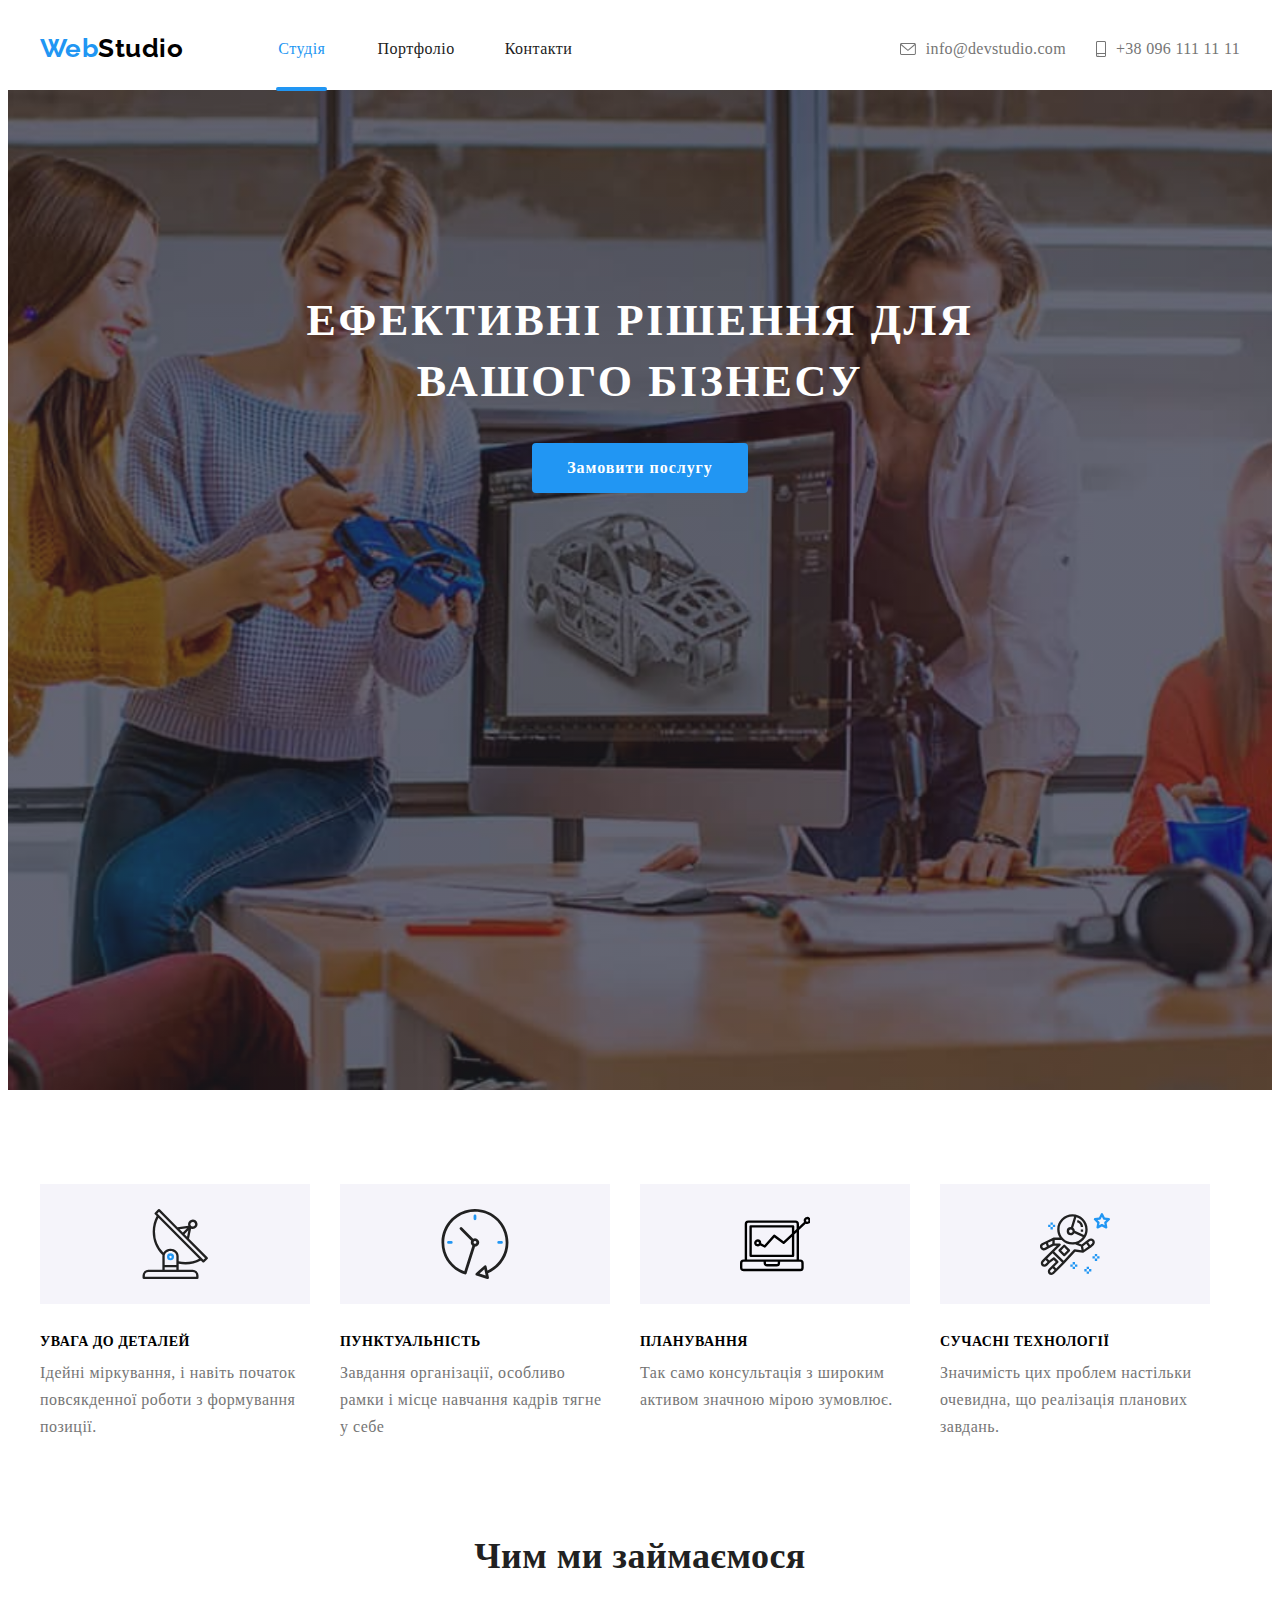
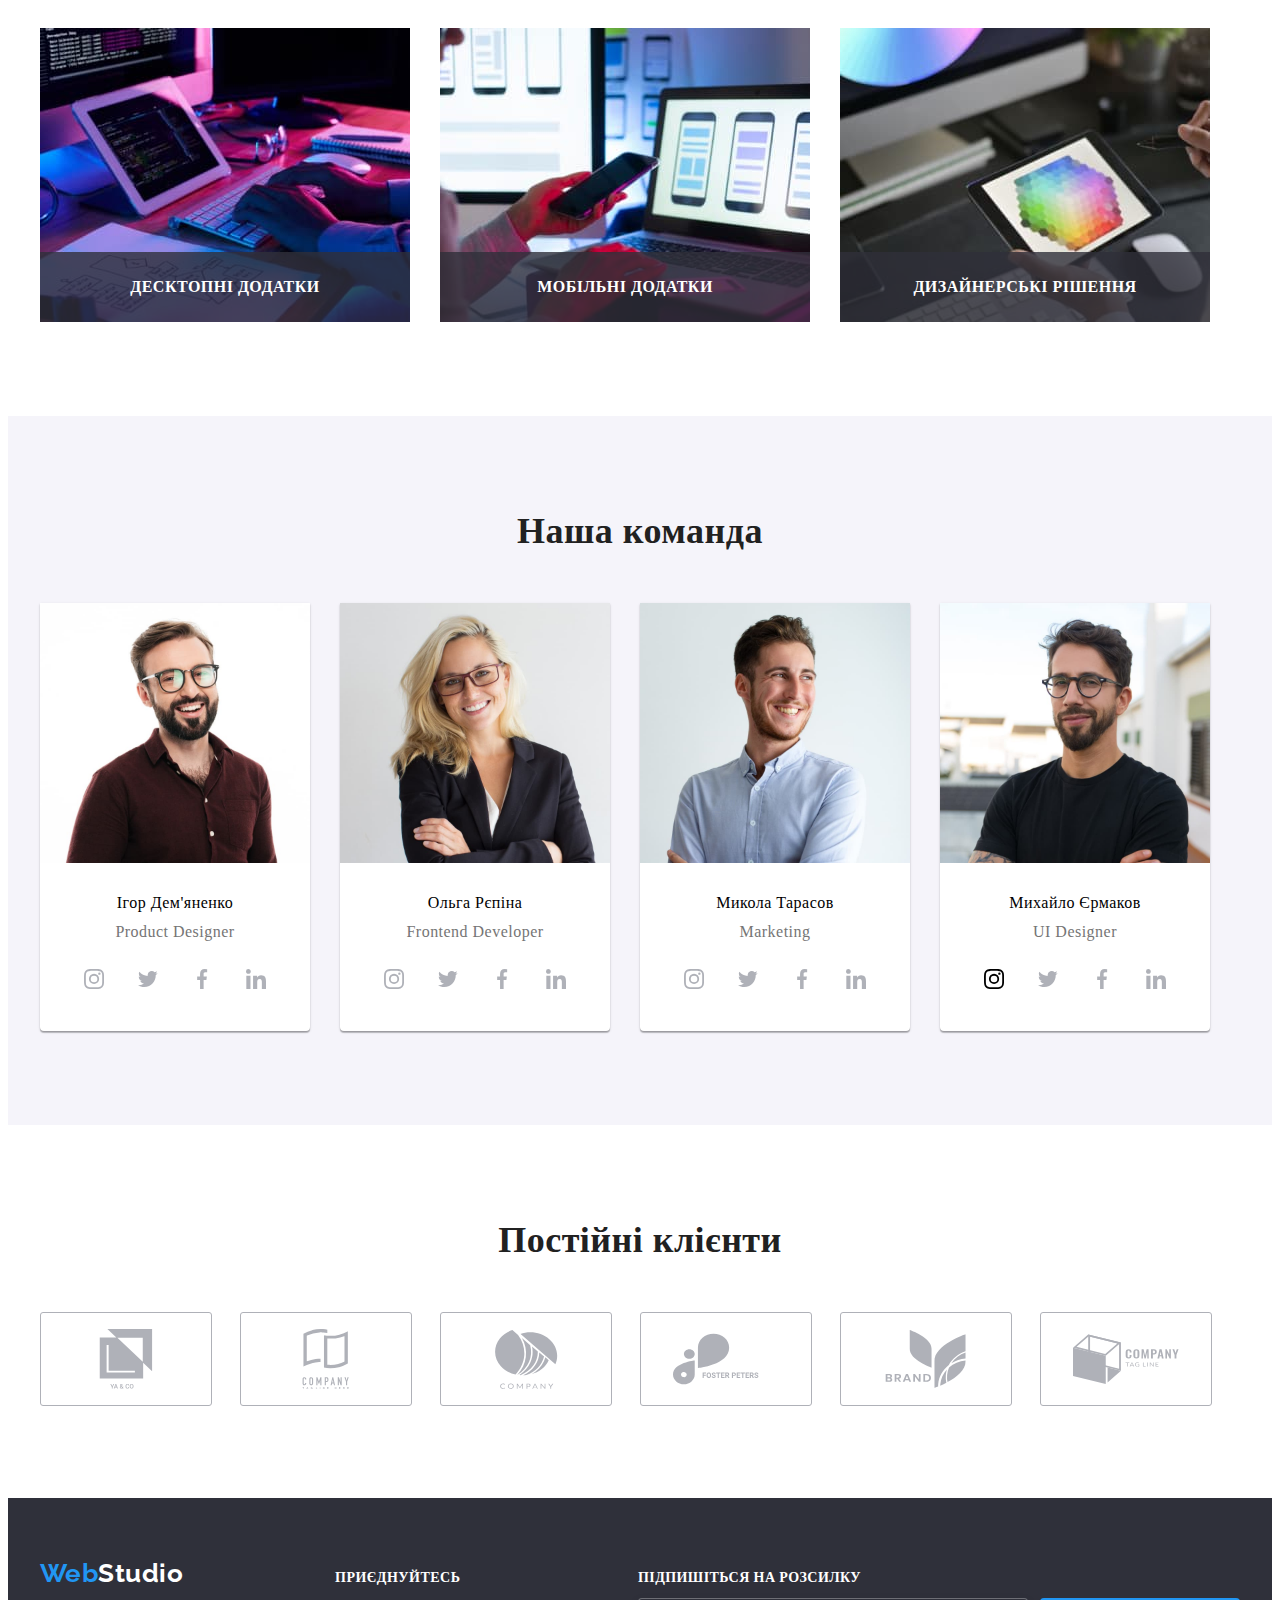
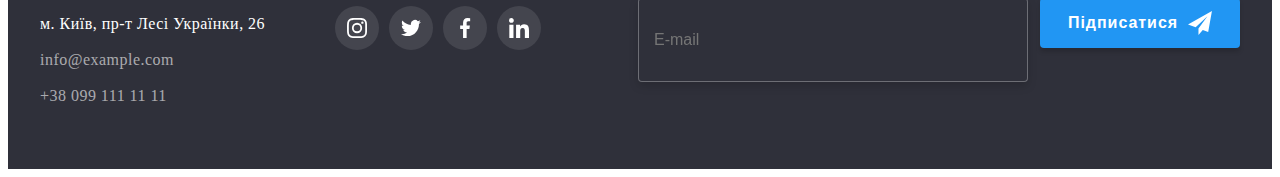
==== commit d5325243: "before checked" ====
--- a/index.html
+++ b/index.html
@@ -23,8 +23,8 @@
   <body>
     <!-- Header -->
     <header class="header">
-      <div class="container header">
-        <a href="./index.html" class="logo"
+      <div class="container header__container">
+        <a href="./index.html" class="logo header__logo"
           >Web<span class="word-header">Studio</span></a
         >
         <nav>
@@ -43,16 +43,16 @@
           </ul>
         </nav>
         <ul class="data">
-          <li class="item">
-            <a href="mailto:info@devstudio.com" class="data-link link">
+          <li class="data__item">
+            <a href="mailto:info@devstudio.com" class="data__link link">
               <svg class="icon-letter" width="16" height="12">
                 <use href="./images/icons.svg#icon-letter"></use>
               </svg>
               info@devstudio.com
             </a>
           </li>
-          <li class="item">
-            <a href="tel:+380961111111" class="data-link link">
+          <li class="data__item">
+            <a href="tel:+380961111111" class="data__link link">
               <svg class="icon-phone" width="10" height="16">
                 <use href="./images/icons.svg#icon-phone"></use>
               </svg>
@@ -252,47 +252,63 @@
       </section>
 
       <!-- Our team -->
-      <section class="section team">
+      <section class="team">
         <div class="container">
-          <h2 class="section-title">Наша команда</h2>
+          <h2 class="team__title">Наша команда</h2>
           <ul class="team-list">
-            <li class="team title">
+            <li class="team-list__title">
               <img
                 src="./images/img-team-1.jpg"
                 alt="Чоловік в сорочці та окулярах"
                 width="270"
                 height="260"
               />
-              <div class="item-team">
-                <h3 class="worker-name">Ігор Дем'яненко</h3>
-                <p class="profesion">Product Designer</p>
-                <ul class="socials-worker">
-                  <li class="link-worker">
-                    <a href="" class="link-soc-worker">
-                      <svg class="icon insta" width="20" height="20">
+              <div class="team-list__item">
+                <h3 class="team-list__worker-name">Ігор Дем'яненко</h3>
+                <p class="team-list__profesion">Product Designer</p>
+                <ul class="team-social">
+                  <li class="team-social__list">
+                    <a href="" class="team-social__link">
+                      <svg
+                        class="team-social__icon insta"
+                        width="20"
+                        height="20"
+                      >
                         <use
                           href="./images/icons.svg#icon-instagram-team"
                         ></use>
                       </svg>
                     </a>
                   </li>
-                  <li class="link-worker">
-                    <a href="" class="link-soc-worker">
-                      <svg class="icon twitter" width="20" height="20">
+                  <li class="team-social__list">
+                    <a href="" class="team-social__link">
+                      <svg
+                        class="team-social__icon twitter"
+                        width="20"
+                        height="20"
+                      >
                         <use href="./images/icons.svg#icon-twittwer-team"></use>
                       </svg>
                     </a>
                   </li>
-                  <li class="link-worker">
-                    <a href="" class="link-soc-worker"
-                      ><svg class="icon facebook" width="20" height="20">
+                  <li class="team-social__list">
+                    <a href="" class="team-social__link"
+                      ><svg
+                        class="team-social__icon facebook"
+                        width="20"
+                        height="20"
+                      >
                         <use href="./images/icons.svg#icon-facebook-team"></use>
                       </svg>
                     </a>
                   </li>
-                  <li class="link-worker">
-                    <a href="" class="link-soc-worker"
-                      ><svg class="icon linkedin" width="20" height="20">
+                  <li class="team-social__list">
+                    <a href="" class="team-social__link"
+                      ><svg
+                        class="team-social__icon linkedin"
+                        width="20"
+                        height="20"
+                      >
                         <use href="./images/icons.svg#icon-linkedin-team"></use>
                       </svg>
                     </a>
@@ -301,43 +317,59 @@
               </div>
             </li>
 
-            <li class="team title">
+            <li class="team-list__title">
               <img
                 src="./images/img-team-2.jpg"
                 alt="Блондинка в окулярах,що посміхається"
                 width="270"
                 height="260"
               />
-              <div class="item-team">
-                <h3 class="worker-name">Ольга Рєпіна</h3>
-                <p class="profesion">Frontend Developer</p>
-                <ul class="socials-worker">
-                  <li class="link-worker">
-                    <a href="" class="link-soc-worker">
-                      <svg class="icon insta" width="20" height="20">
+              <div class="team-list__item">
+                <h3 class="team-list__worker-name">Ольга Рєпіна</h3>
+                <p class="team-list__profesion">Frontend Developer</p>
+                <ul class="team-social">
+                  <li class="team-social__list">
+                    <a href="" class="team-social__link">
+                      <svg
+                        class="team-social__icon insta"
+                        width="20"
+                        height="20"
+                      >
                         <use
                           href="./images/icons.svg#icon-instagram-team"
                         ></use>
                       </svg>
                     </a>
                   </li>
-                  <li class="link-worker">
-                    <a href="" class="link-soc-worker">
-                      <svg class="icon twitter" width="20" height="20">
+                  <li class="team-social__list">
+                    <a href="" class="team-social__link">
+                      <svg
+                        class="team-social__icon twitter"
+                        width="20"
+                        height="20"
+                      >
                         <use href="./images/icons.svg#icon-twittwer-team"></use>
                       </svg>
                     </a>
                   </li>
-                  <li class="link-worker">
-                    <a href="" class="link-soc-worker"
-                      ><svg class="icon facebook" width="20" height="20">
+                  <li class="team-social__list">
+                    <a href="" class="team-social__link"
+                      ><svg
+                        class="team-social__icon facebook"
+                        width="20"
+                        height="20"
+                      >
                         <use href="./images/icons.svg#icon-facebook-team"></use>
                       </svg>
                     </a>
                   </li>
-                  <li class="link-worker">
-                    <a href="" class="link-soc-worker"
-                      ><svg class="icon linkedin" width="20" height="20">
+                  <li class="team-social__list">
+                    <a href="" class="team-social__link"
+                      ><svg
+                        class="team-social__icon linkedin"
+                        width="20"
+                        height="20"
+                      >
                         <use href="./images/icons.svg#icon-linkedin-team"></use>
                       </svg>
                     </a>
@@ -346,43 +378,59 @@
               </div>
             </li>
 
-            <li class="team title">
+            <li class="team-list__title">
               <img
                 src="./images/img-team-3.jpg"
                 alt="Чоловік в білій сорочці"
                 width="270"
                 height="260"
               />
-              <div class="item-team">
-                <h3 class="worker-name">Микола Тарасов</h3>
-                <p class="profesion">Marketing</p>
-                <ul class="socials-worker">
-                  <li class="link-worker">
-                    <a href="" class="link-soc-worker">
-                      <svg class="icon insta" width="20" height="20">
+              <div class="team-list__item">
+                <h3 class="team-list__worker-name">Микола Тарасов</h3>
+                <p class="team-list__profesion">Marketing</p>
+                <ul class="team-social">
+                  <li class="team-social__list">
+                    <a href="" class="team-social__link">
+                      <svg
+                        class="team-social__icon insta"
+                        width="20"
+                        height="20"
+                      >
                         <use
                           href="./images/icons.svg#icon-instagram-team"
                         ></use>
                       </svg>
                     </a>
                   </li>
-                  <li class="link-worker">
-                    <a href="" class="link-soc-worker">
-                      <svg class="icon twitter" width="20" height="20">
+                  <li class="team-social__list">
+                    <a href="" class="team-social__link">
+                      <svg
+                        class="team-social__icon twitter"
+                        width="20"
+                        height="20"
+                      >
                         <use href="./images/icons.svg#icon-twittwer-team"></use>
                       </svg>
                     </a>
                   </li>
-                  <li class="link-worker">
-                    <a href="" class="link-soc-worker"
-                      ><svg class="icon facebook" width="20" height="20">
+                  <li class="team-social__list">
+                    <a href="" class="team-social__link"
+                      ><svg
+                        class="team-social__icon facebook"
+                        width="20"
+                        height="20"
+                      >
                         <use href="./images/icons.svg#icon-facebook-team"></use>
                       </svg>
                     </a>
                   </li>
-                  <li class="link-worker">
-                    <a href="" class="link-soc-worker"
-                      ><svg class="icon linkedin" width="20" height="20">
+                  <li class="team-social__list">
+                    <a href="" class="team-social__link"
+                      ><svg
+                        class="team-social__icon linkedin"
+                        width="20"
+                        height="20"
+                      >
                         <use href="./images/icons.svg#icon-linkedin-team"></use>
                       </svg>
                     </a>
@@ -390,19 +438,20 @@
                 </ul>
               </div>
             </li>
-            <li class="team title">
+
+            <li class="team-list__title">
               <img
                 src="./images/img-team-4.jpg"
                 alt="Чоловік в чорній футболці та окулярах"
                 width="270"
                 height="260"
               />
-              <div class="item-team">
-                <h3 class="worker-name">Михайло Єрмаков</h3>
-                <p class="profesion">UI Designer</p>
-                <ul class="socials-worker">
-                  <li class="link-worker">
-                    <a href="" class="link-soc-worker">
+              <div class="team-list__item">
+                <h3 class="team-list__worker-name">Михайло Єрмаков</h3>
+                <p class="team-list__profesion">UI Designer</p>
+                <ul class="team-social">
+                  <li class="team-social__list">
+                    <a href="" class="team-social__link">
                       <svg class="icon insta" width="20" height="20">
                         <use
                           href="./images/icons.svg#icon-instagram-team"
@@ -410,23 +459,35 @@
                       </svg>
                     </a>
                   </li>
-                  <li class="link-worker">
-                    <a href="" class="link-soc-worker">
-                      <svg class="icon twitter" width="20" height="20">
+                  <li class="team-social__list">
+                    <a href="" class="team-social__link">
+                      <svg
+                        class="team-social__icon twitter"
+                        width="20"
+                        height="20"
+                      >
                         <use href="./images/icons.svg#icon-twittwer-team"></use>
                       </svg>
                     </a>
                   </li>
-                  <li class="link-worker">
-                    <a href="" class="link-soc-worker"
-                      ><svg class="icon facebook" width="20" height="20">
+                  <li class="team-social__list">
+                    <a href="" class="team-social__link"
+                      ><svg
+                        class="team-social__icon facebook"
+                        width="20"
+                        height="20"
+                      >
                         <use href="./images/icons.svg#icon-facebook-team"></use>
                       </svg>
                     </a>
                   </li>
-                  <li class="link-worker">
-                    <a href="" class="link-soc-worker"
-                      ><svg class="icon linkedin" width="20" height="20">
+                  <li class="team-social__list">
+                    <a href="" class="team-social__link"
+                      ><svg
+                        class="team-social__icon linkedin"
+                        width="20"
+                        height="20"
+                      >
                         <use href="./images/icons.svg#icon-linkedin-team"></use>
                       </svg>
                     </a>
@@ -489,60 +550,62 @@
       </div>
     </section>
     <!-- Footer -->
-    <footer class="page-footer">
-      <div class="container footer container-flex">
+    <footer class="footer">
+      <div class="container footer__container">
         <div>
-          <a href="./index.html" class="logo"
+          <a href="./index.html" class="logo footer__logo"
             >Web<span class="word-footer">Studio</span></a
           >
           <address>
-            <ul class="footer-adress">
-              <li class="adress list">
+            <ul class="adress">
+              <li class="adress__list">
                 <a
                   href="https://goo.gl/maps/qeJtRWm4Bzfb1oUb7"
                   target="_blank"
                   rel="noopener noreferrer nofollow"
-                  class="link color"
+                  class="adress__color"
                   >м. Київ, пр-т Лесі Українки, 26</a
                 >
               </li>
-              <li class="list">
-                <a href="mailto:info@example.com" class="link"
+              <li class="adress__list">
+                <a href="mailto:info@example.com" class="adress__link"
                   >info@example.com</a
                 >
               </li>
-              <li class="list">
-                <a href="tel:+380991111111" class="link">+38 099 111 11 11</a>
+              <li class="adress__list">
+                <a href="tel:+380991111111" class="adress__link"
+                  >+38 099 111 11 11</a
+                >
               </li>
             </ul>
           </address>
         </div>
-        <div class="social">
-          <p class="social-title">Приєднуйтесь</p>
-          <ul class="social-list">
-            <li class="item-footer">
-              <a href="" class="social-link">
+        <div class="social footer__social">
+          <p class="social__title">Приєднуйтесь</p>
+          <ul class="soc-list">
+            <li class="soc-list__item">
+              <a href="" class="soc-list__link">
                 <svg class="link-insta" width="20" height="20">
                   <use href="./images/icons.svg#icon-instagram-footer"></use>
                 </svg>
               </a>
             </li>
-            <li class="item-footer">
-              <a href="" class="social-link">
+            <li class="soc-list__item">
+              <a href="" class="soc-list__link">
                 <svg class="link-twitter" width="20" height="20">
                   <use href="./images/icons.svg#icon-twitter-footer"></use>
                 </svg>
               </a>
             </li>
-            <li class="item-footer">
-              <a href="" class="social-link">
+            <li class="soc-list__item">
+              <a href="" class="soc-list__link">
                 <svg class="link-facebook" width="20" height="20">
                   <use href="./images/icons.svg#icon-facebook-footer"></use>
                 </svg>
               </a>
             </li>
-            <li class="item-footer">
-              <a href="" class="social-link">
+            <li class="soc-list__item">
+              <a href="" class="soc-list__link">
                 <svg class="link-linkedin" width="20" height="20">
                   <use href="./images/icons.svg#icon-linkedin-footer"></use>
                 </svg>
@@ -550,12 +613,12 @@
             </li>
           </ul>
         </div>
-        <div class="footer-form-box">
-          <p class="footer-form-subtitle">Підпишіться на розсилку</p>
+        <div class="form-box">
+          <p class="form-box__subtitle">Підпишіться на розсилку</p>
           <form class="footer-form">
             <input type="email" name="email" placeholder="E-mail" />
-            <button class="btn-sign" type="submit">
-              <span class="item-sign">Підписатися</span>
+            <button class="btn-sign footer-form__btn-sign" type="submit">
+              <span class="btn-sign__item">Підписатися</span>
               <svg width="24" height="24">
                 <use href="./images/icons.svg#icon-telegram-footer"></use>
               </svg>
--- a/css/main.min.css
+++ b/css/main.min.css
@@ -1 +1 @@
-h1,h2,h3,h4,h5,h6,p{margin:0px}img{display:block;max-width:100%;height:auto}ul{padding:0;margin:0;list-style:none}body{color:var #212121;background-color:var #fff;font-family:var "Roboto",sans-serif;font-size:var 14px;letter-spacing:.03em}.all-padding,.clients,.section{padding-top:94px;padding-bottom:94px}.adress{font-style:normal}.container{width:1200px;margin-left:auto;margin-right:auto;padding-left:15px;padding-right:15px}.link{text-decoration:none}.visually-hidden{position:absolute;white-space:nowrap;width:1px;height:1px;overflow:hidden;border:0;padding:0;clip:rect(0 0 0 0);-webkit-clip-path:inset(50%);clip-path:inset(50%);margin:-1px}.page-header{background-color:#fff}.page-header .logo,.page-footer .logo{font-family:"Raleway",sans-serif;font-weight:700;font-size:26px;line-height:1.2}.logo{margin-right:93px;color:#2196f3;text-decoration:none}.word-header{color:#000}.site-nav{display:flex}.site-nav.link:hover,.site-nav.link:focus{color:#2196f3}.site-nav .item+.item{margin-left:50px}.site-nav .link{display:block;padding-top:10px;padding-bottom:10px;color:#212121;font-weight:500;line-height:1.1;text-decoration:none;transition-property:color;transition-duration:250ms;transition-timing-function:cubic-bezier(0.4, 0, 0.2, 1)}.site-nav .link.currently{position:relative;color:#2196f3;padding-left:2px;padding-right:2px}.site-nav .link.currently::after{content:"";position:absolute;bottom:-23px;right:0;width:100%;height:4px;background-color:#2196f3;border-radius:2px}.data{display:flex;margin-left:auto}.data .item+.item{margin-left:30px}.page-header .header{display:flex;align-items:center}.data .data-link{display:flex;align-items:center;padding-top:32px;padding-bottom:32px;color:#757575;font-weight:500;line-height:1.1;letter-spacing:.02em;transition:color 250ms cubic-bezier(0.4, 0, 0.2, 1)}.data-link{fill:#757575}.icon-letter,.icon-phone{fill:currentColor;margin-right:10px}.hero{max-width:1600px;height:600px;padding:200px 0;margin:auto;background-image:linear-gradient(rgba(47, 48, 58, 0.4), rgba(47, 48, 58, 0.4)),url("../images/hero-fon.jpg");background-repeat:no-repeat;background-position:center;background-size:cover;background-color:#2f303a;text-align:center}.hero-title{margin-bottom:30px;margin-right:auto;margin-left:auto;width:696px;color:#fff;font-style:normal;font-weight:900;font-size:44px;line-height:1.4;letter-spacing:.06em;text-transform:uppercase}.button-hero{display:inline-block;border-radius:4px;padding:10px 32px;min-width:216px;border:none;color:#fff;background-color:#2196f3;font-family:inherit;font-weight:700;font-size:16px;line-height:1.9;align-items:center;text-align:center;letter-spacing:.06em;cursor:pointer;transition:background-color 250ms cubic-bezier(0.4, 0, 0.2, 1)}.button-hero:hover,.button-hero:focus{background-color:#188ce8}.backdrop{position:fixed;top:0;left:0;width:100%;height:100%;background-color:rgba(0,0,0,.2);opacity:1;transition:opacity 250ms cubic-bezier(0.4, 0, 0.2, 1),visibility 250ms cubic-bezier(0.4, 0, 0.2, 1)}.backdrop.is-hidden{opacity:0;pointer-events:none;visibility:hidden}.modal{position:absolute;top:50%;left:50%;transform:translate(-50%, -50%);transition:transform 250ms cubic-bezier(0.4, 0, 0.2, 1),box-shadow 250ms cubic-bezier(0.4, 0, 0.2, 1);width:528px;height:581px;background-color:#fff;border-radius:4px;box-shadow:0px 1px 3px rgba(0,0,0,.12),0px 1px 1px rgba(0,0,0,.14),0px 2px 1px rgba(0,0,0,.2)}.btn-modal-close{position:absolute;top:8px;right:8px;display:flex;justify-content:center;align-items:center;width:30px;height:30px;padding:6px;margin-left:auto;background-color:#fff;color:#000;border-radius:50%;border:1px solid rgba(0,0,0,.1);cursor:pointer;transition:fill 250ms cubic-bezier(0.4, 0, 0.2, 1)}.btn-modal-close:hover,.btn-modal-close:focus{fill:#2196f3}.modal-form{padding:40px}.form-title{margin-bottom:12px;font-weight:700;font-size:20px;line-height:1.2;text-align:center;color:#212121}.bth-modal-send{display:inline-block;margin-top:30px;width:200px;height:50px;text-align:center;background-color:#2196f3;box-shadow:0px 4px 4px rgba(0,0,0,.15);border-radius:4px;border:none;cursor:pointer;transition:background-color 250ms cubic-bezier(0.4, 0, 0.2, 1),box-shadow 250ms cubic-bezier(0.4, 0, 0.2, 1)}.bth-modal-send:hover,.bth-modal-send:focus{background:#188ce8;box-shadow:0px 4px 4px rgba(0,0,0,.15);border-radius:4px}.word-send{padding:10px 52px;font-weight:700;font-size:16px;line-height:1.9;letter-spacing:.06em;color:#fff}.words-accent{color:#2196f3}.form-field{text-align:start;margin-bottom:10px}.form-label{display:block;margin-bottom:4px;font-size:12px;line-height:1.2;letter-spacing:.01em;color:#757575}.form-input{padding-left:42px;width:100%;height:40px;border:1px solid rgba(33,33,33,.2);border-radius:4px;transition:border-color 250ms cubic-bezier(0.4, 0, 0.2, 1),cursor 250ms cubic-bezier(0.4, 0, 0.2, 1)}.form-input:hover,.form-input:focus{border-color:#2196f3;cursor:pointer;outline:none}.comment-field{display:flex;flex-direction:column;text-align:start;margin-bottom:20px}textarea{resize:none}.comment{width:100%;height:120px;border:1px solid rgba(33,33,33,.2);border-radius:4px;padding:12px 16px;transition:border-color 250ms cubic-bezier(0.4, 0, 0.2, 1),cursor 250ms cubic-bezier(0.4, 0, 0.2, 1)}.comment:hover,.comment:focus{border-color:#2196f3;cursor:pointer;outline:none}.comment-field .comment::-moz-placeholder{font-size:12px;line-height:1.7;letter-spacing:.01em;color:rgba(117,117,117,.5)}.comment-field .comment:-ms-input-placeholder{font-size:12px;line-height:1.7;letter-spacing:.01em;color:rgba(117,117,117,.5)}.comment-field .comment::placeholder{font-size:12px;line-height:1.7;letter-spacing:.01em;color:rgba(117,117,117,.5)}.checkbox-field input[type=checkbox]{margin-right:8px}.checkbox-field{display:flex;align-items:center;justify-content:center}.checkbox-field .form-label{font-size:14px;line-height:1.8;color:#757575}.icon-position{position:relative}.icon-form{position:absolute;top:50%;left:12px;transform:translateY(-50%);transition:fill 250ms cubic-bezier(0.4, 0, 0.2, 1)}.form-input:hover+.icon-form,.form-input:focus+.icon-form{fill:var(--color-accent)}.icon-checkbox{margin-right:7px;display:inline-block;border:2px solid #212121;border-radius:2px;transition:background-color 250ms cubic-bezier(0.4, 0, 0.2, 1),border-color 250ms cubic-bezier(0.4, 0, 0.2, 1),background-image 250ms cubic-bezier(0.4, 0, 0.2, 1)}.checkbox:checked+.icon-checkbox{background-color:#2196f3;background-image:url(../images/agree.svg);background-size:contain;background-origin:border-box;border-color:#2196f3}.features-list{display:flex}.features-list .content:not(:last-child){margin-right:30px}.content{width:270px}.features-list .title{margin-top:30px;margin-bottom:10px;line-height:1.1;font-size:14px;text-transform:uppercase}.clientes .title{color:#212121;font-weight:700;line-height:1.1;text-transform:uppercase}.clients .p{color:#757575;line-height:1.7}.icon-bcg{display:flex;justify-content:center;align-items:center;font-weight:270px;height:120px;background-color:#f5f4fa}.clients-list{display:flex;gap:30px}.item-clients{width:170px;height:92px}.link-clients{display:flex;justify-content:center;align-items:center;width:100%;height:100%;color:#afb1b8;border:1px solid #afb1b8;border-radius:3px;transition:color 250ms cubic-bezier(0.4, 0, 0.2, 1),border 250ms cubic-bezier(0.4, 0, 0.2, 1)}.link-clients:hover,.link-clients:focus{color:#2196f3;border:1px solid #2196f3}.link-clients .clients-logo{fill:currentColor}.team{background-color:#f5f4fa}.section .worker-name{margin-bottom:10px;font-weight:500;font-size:16px;line-height:1.2;text-align:center}.section .profesion{color:#757575;font-size:16px;line-height:1.2;text-align:center;margin-bottom:16px}.team-list{display:flex}.team-list .title:not(:last-child){margin-right:30px}.team-list .item-team{padding-top:30px;padding-bottom:30px}.team-list .title{background:#fff;box-shadow:0px 1px 3px rgba(0,0,0,.12),0px 1px 1px rgba(0,0,0,.14),0px 2px 1px rgba(0,0,0,.2);border-radius:0px 0px 4px 4px}.socials-worker{display:flex;justify-content:center;gap:10px}.link-worker{width:44px;height:44px}.link-soc-worker{display:flex;justify-content:center;align-items:center;width:100%;height:100%;border-radius:50%;color:#afb1b8;background-color:#fff;transition:background-color 250ms cubic-bezier(0.4, 0, 0.2, 1),color 250ms cubic-bezier(0.4, 0, 0.2, 1)}.link-soc-worker:hover,.link-soc-worker:focus{background-color:#2196f3;color:#fff}.link-soc-worker .icon{fill:currentColor}.work{padding-top:0}.section-title{margin-bottom:50px;color:#212121;font-weight:700;font-size:36px;line-height:1.2;text-align:center}.work-list{display:flex}.work-list .work-img+.work-img{margin-left:30px}.work-img{position:relative}.subtitle{position:absolute;left:0;bottom:0;width:100%;height:70px;display:flex;align-items:center;justify-content:center;color:#fff;background:rgba(47,48,58,.8);font-weight:700;line-height:1.1;text-align:center;text-transform:uppercase}.products-list>a{text-decoration:none}.types{letter-spacing:.03em}.btn-nav{display:flex;justify-content:center;margin-bottom:50px}.btn-nav .btn-list+.btn-list{margin-left:8px}.title-list{margin-bottom:4px;color:#212121;font-weight:700;font-size:18px;line-height:2;letter-spacing:.06em}.products .title{color:#757575;line-height:1.88;font-size:16px}.products{display:flex;flex-wrap:wrap}.products .products-list{width:370px;margin-right:30px;margin-bottom:30px}.products .products-list:nth-child(3n){margin-right:0}.products .products-list:nth-last-child(-n+3){margin-bottom:0px}.heading{padding:20px 24px;border:1px solid #eee}.product-thumb{position:relative;overflow:hidden}.text-side{position:absolute;top:0;left:0;padding:63px 24px;width:100%;height:100%;text-align:center;font-size:18px;line-height:1.5;background-color:rgba(33,150,243,.9);color:#fff;transform:translateY(100%);transition:transform 250ms cubic-bezier(0.4, 0, 0.2, 1)}.products-link:hover .text-side,.products-link:focus .text-side{transform:translateY(0)}.products-link{display:block;transition:box-shadow 250ms cubic-bezier(0.4, 0, 0.2, 1)}.products-link:hover,.products-link:focus{box-shadow:0px 1px 1px rgba(0,0,0,.12),0px 4px 4px rgba(0,0,0,.06),1px 4px 6px rgba(0,0,0,.16)}.btn-nav .button{display:inline-block;padding:6px 22px;border-radius:4px;border:none;font-family:inherit;color:#212121;background-color:#f5f4fa;font-size:16px;font-weight:500;line-height:1.62;letter-spacing:.03;text-align:center;border:none;cursor:pointer;transition:color 250ms cubic-bezier(0.4, 0, 0.2, 1),background-color 250ms cubic-bezier(0.4, 0, 0.2, 1),box-shadow 250ms cubic-bezier(0.4, 0, 0.2, 1)}.btn-nav .button:hover,.btn-nav .button:focus{color:#fff;background-color:#2196f3;box-shadow:0px 3px 1px rgba(0,0,0,.1),0px 1px 2px rgba(0,0,0,.08),0px 2px 2px rgba(0,0,0,.12)}.page-footer{padding-top:60px;padding-bottom:60px;background-color:#2f303a}.word-footer{color:#fff}.page-footer .logo{display:block;margin-bottom:20px}.footer-adress .list:not(:last-child){margin-bottom:9px}.list .link{color:rgba(255,255,255,.6);line-height:1.7;letter-spacing:.03em;font-style:normal;transition:color 250ms cubic-bezier(0.4, 0, 0.2, 1)}.footer-adress .color{color:#fff;line-height:1.7;transition:color 250ms cubic-bezier(0.4, 0, 0.2, 1)}.link:hover,.link:focus{color:#2196f3}.container-flex{display:flex;align-items:baseline}.social-title{margin-bottom:20px;font-size:14px;font-weight:700;line-height:1.14;text-transform:uppercase;color:#fff}.social{margin-left:70px}.social-list{display:flex}.item-footer{margin-right:10px}.item-footer:last-child{margin-right:0}.social-link{display:flex;justify-content:center;align-items:center;background-color:rgba(255,255,255,.1);width:44px;height:44px;border-radius:50%;cursor:pointer;transition:background-color 250ms cubic-bezier(0.4, 0, 0.2, 1)}.social-link:hover,.social-link:hover{background-color:#2196f3}.footer-form-box{margin-left:auto}.footer-form{display:flex;justify-content:space-between;margin-top:12px}.footer-form.input::-moz-placeholder{font-size:16px;line-height:1.3;color:rgba(255,255,255,.6)}.footer-form.input:-ms-input-placeholder{font-size:16px;line-height:1.3;color:rgba(255,255,255,.6)}.footer-form.input::placeholder{font-size:16px;line-height:1.3;color:rgba(255,255,255,.6)}.footer-form-subtitle{font-weight:700;font-size:14px;line-height:1.1;letter-spacing:.03em;text-transform:uppercase;color:#fff}.btn-sign{display:flex;justify-content:center;align-items:center;padding:10px 28px;margin-left:12px;width:200px;height:50px;background:#2196f3;box-shadow:0px 4px 4px rgba(0,0,0,.15);border-radius:4px;border:none;cursor:pointer;transition:box-shadow 250ms cubic-bezier(0.4, 0, 0.2, 1)}.item-sign{margin-right:10px;font-weight:700;font-size:16px;line-height:1.9;letter-spacing:.06em;color:#fff}.footer-form input{display:inline-block;min-width:358px;height:50px;padding:16px 15px;background-color:#2f303a;border:1px solid rgba(255,255,255,.3);filter:drop-shadow(0px 4px 4px rgba(0, 0, 0, 0.15));border-radius:4px;font-size:16px;line-height:1.3;color:rgba(255,255,255,.6)}/*# sourceMappingURL=main.min.css.map */+h1,h2,h3,h4,h5,h6,p{margin:0px}img{display:block;max-width:100%;height:auto}ul{padding:0;margin:0;list-style:none}body{color:var #212121;background-color:var #fff;font-family:var "Roboto",sans-serif;font-size:var 14px;letter-spacing:.03em}.all-padding,.clients,.section{padding-top:94px;padding-bottom:94px}.adress{font-style:normal}.container{width:1200px;margin-left:auto;margin-right:auto;padding-left:15px;padding-right:15px}a{text-decoration:none}.visually-hidden{position:absolute;white-space:nowrap;width:1px;height:1px;overflow:hidden;border:0;padding:0;clip:rect(0 0 0 0);-webkit-clip-path:inset(50%);clip-path:inset(50%);margin:-1px}.header{background-color:#fff}.logo{font-family:"Raleway",sans-serif;font-weight:700;font-size:26px;line-height:1.2;color:#2196f3;text-decoration:none}.header__logo{margin-right:93px}.word-header{color:#000}.site-nav{display:flex}.site-nav:hover,.site-nav:focus{color:#2196f3}.site-nav__item+.site-nav__item{margin-left:50px}.site-nav__link{display:block;padding-top:10px;padding-bottom:10px;color:#212121;font-weight:500;line-height:1.1;text-decoration:none;transition-property:color;transition-duration:250ms;transition-timing-function:cubic-bezier(0.4, 0, 0.2, 1)}.site-nav__link:hover,.site-nav__link:focus{color:#2196f3}.site-nav__link.currently{position:relative;color:#2196f3;padding-left:2px;padding-right:2px}.site-nav__link.currently::after{content:"";position:absolute;bottom:-23px;right:0;width:100%;height:4px;background-color:#2196f3;border-radius:2px}.data{display:flex;margin-left:auto}.data__item+.data__item{margin-left:30px}.header__container{display:flex;align-items:center}.data__link{display:flex;align-items:center;padding-top:32px;padding-bottom:32px;color:#757575;font-weight:500;line-height:1.1;letter-spacing:.02em;transition:color 250ms cubic-bezier(0.4, 0, 0.2, 1)}.data__link:hover,.data__link:focus{color:#2196f3}.data__link{fill:#757575}.icon-letter,.icon-phone{fill:currentColor;margin-right:10px}.hero{max-width:1600px;height:600px;padding:200px 0;margin:auto;background-image:linear-gradient(rgba(47, 48, 58, 0.4), rgba(47, 48, 58, 0.4)),url("../images/hero-fon.jpg");background-repeat:no-repeat;background-position:center;background-size:cover;background-color:#2f303a;text-align:center}.hero-title{margin-bottom:30px;margin-right:auto;margin-left:auto;width:696px;color:#fff;font-style:normal;font-weight:900;font-size:44px;line-height:1.4;letter-spacing:.06em;text-transform:uppercase}.button-hero{display:inline-block;border-radius:4px;padding:10px 32px;min-width:216px;border:none;color:#fff;background-color:#2196f3;font-family:inherit;font-weight:700;font-size:16px;line-height:1.9;align-items:center;text-align:center;letter-spacing:.06em;cursor:pointer;transition:background-color 250ms cubic-bezier(0.4, 0, 0.2, 1)}.button-hero:hover,.button-hero:focus{background-color:#188ce8}.backdrop{position:fixed;top:0;left:0;width:100%;height:100%;background-color:rgba(0,0,0,.2);opacity:1;transition:opacity 250ms cubic-bezier(0.4, 0, 0.2, 1),visibility 250ms cubic-bezier(0.4, 0, 0.2, 1)}.backdrop.is-hidden{opacity:0;pointer-events:none;visibility:hidden}.modal{position:absolute;top:50%;left:50%;transform:translate(-50%, -50%);transition:transform 250ms cubic-bezier(0.4, 0, 0.2, 1),box-shadow 250ms cubic-bezier(0.4, 0, 0.2, 1);width:528px;height:581px;background-color:#fff;border-radius:4px;box-shadow:0px 1px 3px rgba(0,0,0,.12),0px 1px 1px rgba(0,0,0,.14),0px 2px 1px rgba(0,0,0,.2)}.btn-modal-close{position:absolute;top:8px;right:8px;display:flex;justify-content:center;align-items:center;width:30px;height:30px;padding:6px;margin-left:auto;background-color:#fff;color:#000;border-radius:50%;border:1px solid rgba(0,0,0,.1);cursor:pointer;transition:fill 250ms cubic-bezier(0.4, 0, 0.2, 1)}.btn-modal-close:hover,.btn-modal-close:focus{fill:#2196f3}.modal-form{padding:40px}.form-title{margin-bottom:12px;font-weight:700;font-size:20px;line-height:1.2;text-align:center;color:#212121}.bth-modal-send{display:inline-block;margin-top:30px;width:200px;height:50px;text-align:center;background-color:#2196f3;box-shadow:0px 4px 4px rgba(0,0,0,.15);border-radius:4px;border:none;cursor:pointer;transition:background-color 250ms cubic-bezier(0.4, 0, 0.2, 1),box-shadow 250ms cubic-bezier(0.4, 0, 0.2, 1)}.bth-modal-send:hover,.bth-modal-send:focus{background:#188ce8;box-shadow:0px 4px 4px rgba(0,0,0,.15);border-radius:4px}.word-send{padding:10px 52px;font-weight:700;font-size:16px;line-height:1.9;letter-spacing:.06em;color:#fff}.words-accent{color:#2196f3}.form-field{text-align:start;margin-bottom:10px}.form-label{display:block;margin-bottom:4px;font-size:12px;line-height:1.2;letter-spacing:.01em;color:#757575}.form-input{padding-left:42px;width:100%;height:40px;border:1px solid rgba(33,33,33,.2);border-radius:4px;transition:border-color 250ms cubic-bezier(0.4, 0, 0.2, 1),cursor 250ms cubic-bezier(0.4, 0, 0.2, 1)}.form-input:hover,.form-input:focus{border-color:#2196f3;cursor:pointer;outline:none}.comment-field{display:flex;flex-direction:column;text-align:start;margin-bottom:20px}textarea{resize:none}.comment{width:100%;height:120px;border:1px solid rgba(33,33,33,.2);border-radius:4px;padding:12px 16px;transition:border-color 250ms cubic-bezier(0.4, 0, 0.2, 1),cursor 250ms cubic-bezier(0.4, 0, 0.2, 1)}.comment:hover,.comment:focus{border-color:#2196f3;cursor:pointer;outline:none}.comment-field .comment::-moz-placeholder{font-size:12px;line-height:1.7;letter-spacing:.01em;color:rgba(117,117,117,.5)}.comment-field .comment:-ms-input-placeholder{font-size:12px;line-height:1.7;letter-spacing:.01em;color:rgba(117,117,117,.5)}.comment-field .comment::placeholder{font-size:12px;line-height:1.7;letter-spacing:.01em;color:rgba(117,117,117,.5)}.checkbox-field input[type=checkbox]{margin-right:8px}.checkbox-field{display:flex;align-items:center;justify-content:center}.checkbox-field .form-label{font-size:14px;line-height:1.8;color:#757575}.icon-position{position:relative}.icon-form{position:absolute;top:50%;left:12px;transform:translateY(-50%);transition:fill 250ms cubic-bezier(0.4, 0, 0.2, 1)}.form-input:hover+.icon-form,.form-input:focus+.icon-form{fill:var(--color-accent)}.icon-checkbox{margin-right:7px;display:inline-block;border:2px solid #212121;border-radius:2px;transition:background-color 250ms cubic-bezier(0.4, 0, 0.2, 1),border-color 250ms cubic-bezier(0.4, 0, 0.2, 1),background-image 250ms cubic-bezier(0.4, 0, 0.2, 1)}.checkbox:checked+.icon-checkbox{background-color:#2196f3;background-image:url(../images/agree.svg);background-size:contain;background-origin:border-box;border-color:#2196f3}.features-list{display:flex}.features-list .content:not(:last-child){margin-right:30px}.content{width:270px}.features-list .title{margin-top:30px;margin-bottom:10px;line-height:1.1;font-size:14px;text-transform:uppercase}.clientes .title{color:#212121;font-weight:700;line-height:1.1;text-transform:uppercase}.clients .p{color:#757575;line-height:1.7}.icon-bcg{display:flex;justify-content:center;align-items:center;font-weight:270px;height:120px;background-color:#f5f4fa}.clients-list{display:flex;gap:30px}.item-clients{width:170px;height:92px}.link-clients{display:flex;justify-content:center;align-items:center;width:100%;height:100%;color:#afb1b8;border:1px solid #afb1b8;border-radius:3px;transition:color 250ms cubic-bezier(0.4, 0, 0.2, 1),border 250ms cubic-bezier(0.4, 0, 0.2, 1)}.link-clients:hover,.link-clients:focus{color:#2196f3;border:1px solid #2196f3}.link-clients .clients-logo{fill:currentColor}.team{background-color:#f5f4fa;padding-top:94px;padding-bottom:94px}.team__title{margin-bottom:50px;color:#212121;font-weight:700;font-size:36px;line-height:1.2;text-align:center}.team-list{display:flex}.team-list__title{background:#fff;box-shadow:0px 1px 3px rgba(0,0,0,.12),0px 1px 1px rgba(0,0,0,.14),0px 2px 1px rgba(0,0,0,.2);border-radius:0px 0px 4px 4px}.team-list__title:not(:last-child){margin-right:30px}.team-list__item{padding-top:30px;padding-bottom:30px}.team-list__worker-name{margin-bottom:10px;font-weight:500;font-size:16px;line-height:1.2;text-align:center}.team-list__profesion{color:#757575;font-size:16px;line-height:1.2;text-align:center;margin-bottom:16px}.team-social{display:flex;justify-content:center;gap:10px}.team-social__list{width:44px;height:44px}.team-social__link{display:flex;justify-content:center;align-items:center;width:100%;height:100%;border-radius:50%;color:#afb1b8;background-color:#fff;transition:background-color 250ms cubic-bezier(0.4, 0, 0.2, 1),color 250ms cubic-bezier(0.4, 0, 0.2, 1)}.team-social__link:hover,.team-social__link:focus{background-color:#2196f3;color:#fff}.team-social__icon{fill:currentColor}.work{padding-top:0}.section-title{margin-bottom:50px;color:#212121;font-weight:700;font-size:36px;line-height:1.2;text-align:center}.work-list{display:flex}.work-list .work-img+.work-img{margin-left:30px}.work-img{position:relative}.subtitle{position:absolute;left:0;bottom:0;width:100%;height:70px;display:flex;align-items:center;justify-content:center;color:#fff;background:rgba(47,48,58,.8);font-weight:700;line-height:1.1;text-align:center;text-transform:uppercase}.products-list>a{text-decoration:none}.types{letter-spacing:.03em}.btn-nav{display:flex;justify-content:center;margin-bottom:50px}.btn-nav .btn-list+.btn-list{margin-left:8px}.title-list{margin-bottom:4px;color:#212121;font-weight:700;font-size:18px;line-height:2;letter-spacing:.06em}.products .title{color:#757575;line-height:1.88;font-size:16px}.products{display:flex;flex-wrap:wrap}.products .products-list{width:370px;margin-right:30px;margin-bottom:30px}.products .products-list:nth-child(3n){margin-right:0}.products .products-list:nth-last-child(-n+3){margin-bottom:0px}.heading{padding:20px 24px;border:1px solid #eee}.product-thumb{position:relative;overflow:hidden}.text-side{position:absolute;top:0;left:0;padding:63px 24px;width:100%;height:100%;text-align:center;font-size:18px;line-height:1.5;background-color:rgba(33,150,243,.9);color:#fff;transform:translateY(100%);transition:transform 250ms cubic-bezier(0.4, 0, 0.2, 1)}.products-link:hover .text-side,.products-link:focus .text-side{transform:translateY(0)}.products-link{display:block;transition:box-shadow 250ms cubic-bezier(0.4, 0, 0.2, 1)}.products-link:hover,.products-link:focus{box-shadow:0px 1px 1px rgba(0,0,0,.12),0px 4px 4px rgba(0,0,0,.06),1px 4px 6px rgba(0,0,0,.16)}.btn-nav .button{display:inline-block;padding:6px 22px;border-radius:4px;border:none;font-family:inherit;color:#212121;background-color:#f5f4fa;font-size:16px;font-weight:500;line-height:1.62;letter-spacing:.03;text-align:center;border:none;cursor:pointer;transition:color 250ms cubic-bezier(0.4, 0, 0.2, 1),background-color 250ms cubic-bezier(0.4, 0, 0.2, 1),box-shadow 250ms cubic-bezier(0.4, 0, 0.2, 1)}.btn-nav .button:hover,.btn-nav .button:focus{color:#fff;background-color:#2196f3;box-shadow:0px 3px 1px rgba(0,0,0,.1),0px 1px 2px rgba(0,0,0,.08),0px 2px 2px rgba(0,0,0,.12)}.footer{padding-top:60px;padding-bottom:60px;background-color:#2f303a}.footer__container{display:flex;align-items:baseline}.word-footer{color:#fff}.logo{font-family:"Raleway",sans-serif;font-weight:700;font-size:26px;line-height:1.2}.footer__logo{display:block;margin-bottom:20px}.adress__list:not(:last-child){margin-bottom:9px}.adress__link{color:rgba(255,255,255,.6);line-height:1.7;letter-spacing:.03em;font-style:normal;transition:color 250ms cubic-bezier(0.4, 0, 0.2, 1)}.adress__link:hover,.adress__link:focus{color:#2196f3}.adress__color{color:#fff;line-height:1.7;transition:color 250ms cubic-bezier(0.4, 0, 0.2, 1)}.adress__color:hover,.adress__color:focus{color:#2196f3}.social__title{margin-bottom:20px;font-size:14px;font-weight:700;line-height:1.14;text-transform:uppercase;color:#fff}.footer__social{margin-left:70px}.soc-list{display:flex}.soc-list__item{margin-right:10px}.soc-list__item:last-child{margin-right:0}.soc-list__link{display:flex;justify-content:center;align-items:center;background-color:rgba(255,255,255,.1);width:44px;height:44px;border-radius:50%;cursor:pointer;transition:background-color 250ms cubic-bezier(0.4, 0, 0.2, 1)}.soc-list__link:hover,.soc-list__link:hover{background-color:#2196f3}.form-box{margin-left:auto}.form-box__subtitle{font-weight:700;font-size:14px;line-height:1.1;letter-spacing:.03em;text-transform:uppercase;color:#fff}.footer-form{display:flex;justify-content:space-between;margin-top:12px}.footer-form.input::-moz-placeholder{font-size:16px;line-height:1.3;color:rgba(255,255,255,.6)}.footer-form.input:-ms-input-placeholder{font-size:16px;line-height:1.3;color:rgba(255,255,255,.6)}.footer-form.input::placeholder{font-size:16px;line-height:1.3;color:rgba(255,255,255,.6)}.btn-sign{display:flex;justify-content:center;align-items:center;width:200px;height:50px;background:#2196f3;box-shadow:0px 4px 4px rgba(0,0,0,.15);border-radius:4px;border:none;cursor:pointer;transition:box-shadow 250ms cubic-bezier(0.4, 0, 0.2, 1)}.footer-form__btn-sign{padding:10px 28px;margin-left:12px}.btn-sign__item{margin-right:10px;font-weight:700;font-size:16px;line-height:1.9;letter-spacing:.06em;color:#fff}.footer-form input{display:inline-block;min-width:358px;height:50px;padding:16px 15px;background-color:#2f303a;border:1px solid rgba(255,255,255,.3);filter:drop-shadow(0px 4px 4px rgba(0, 0, 0, 0.15));border-radius:4px;font-size:16px;line-height:1.3;color:rgba(255,255,255,.6)}/*# sourceMappingURL=main.min.css.map */